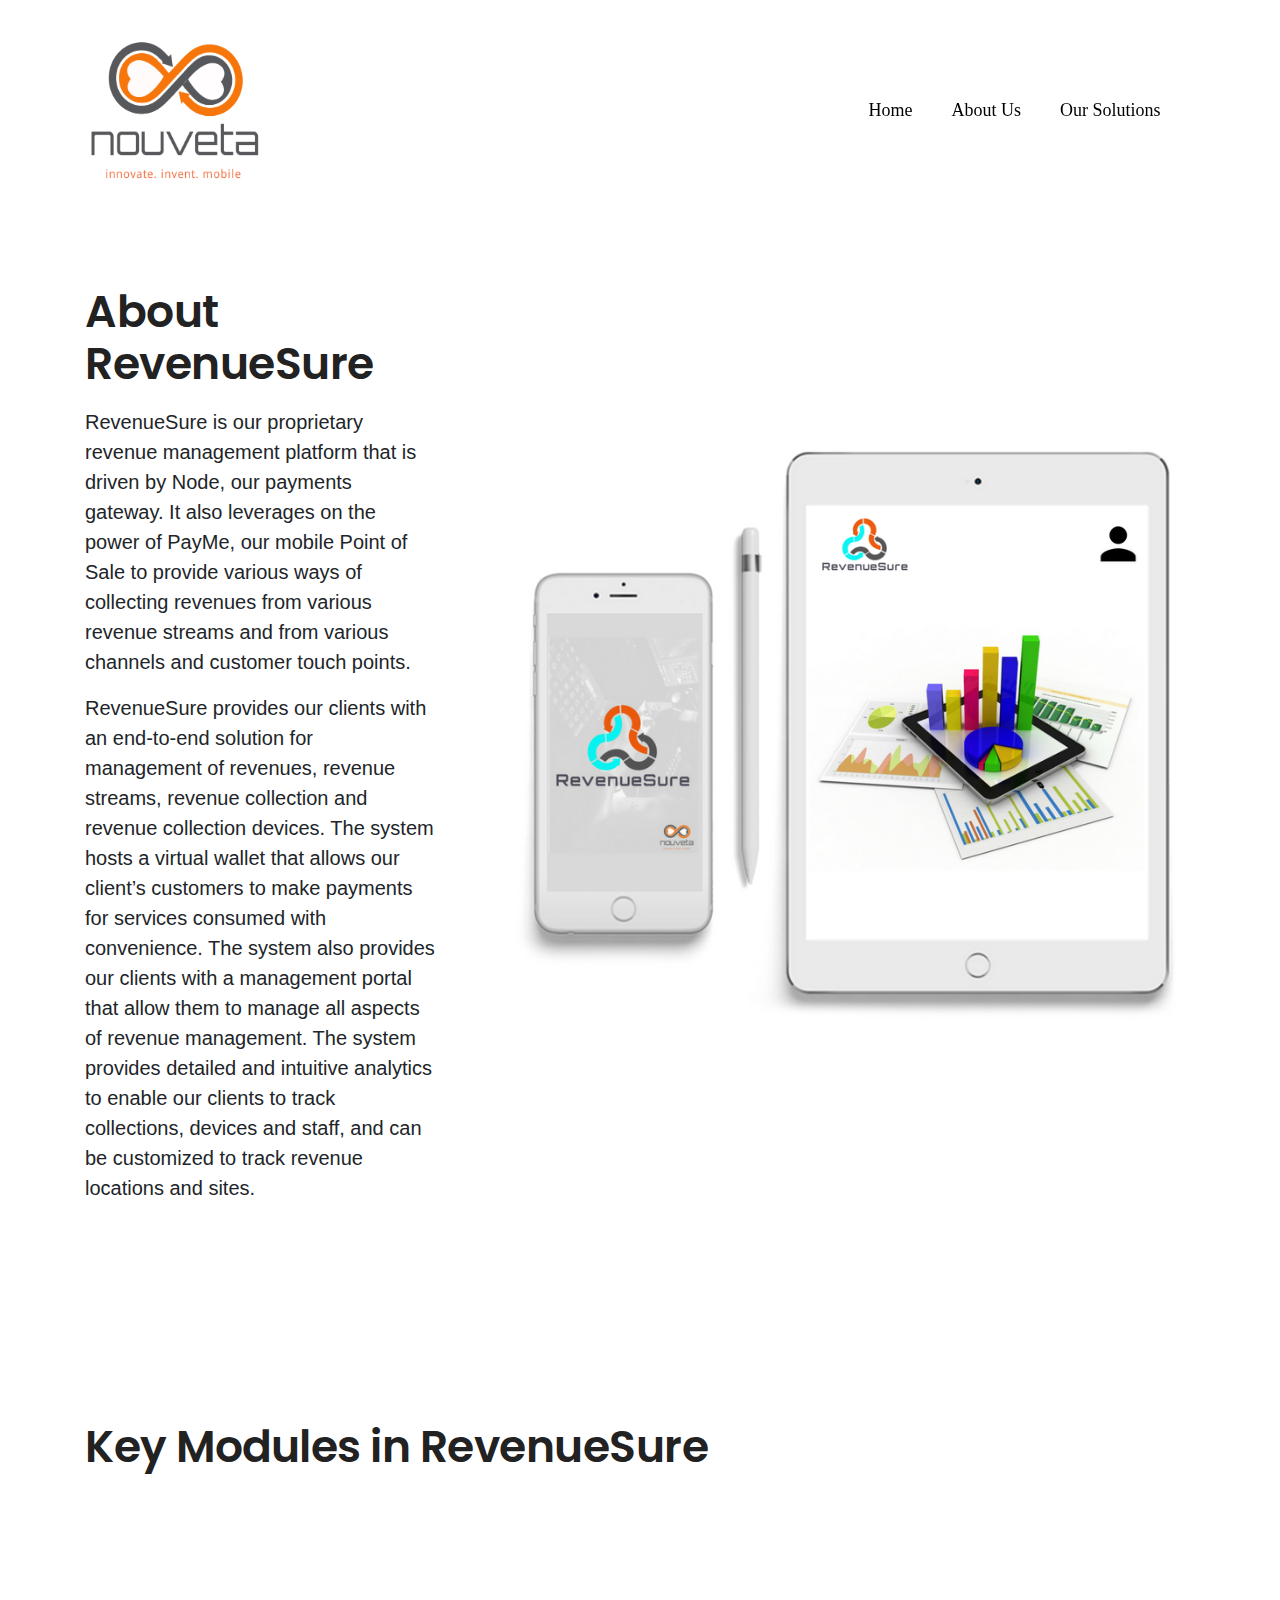
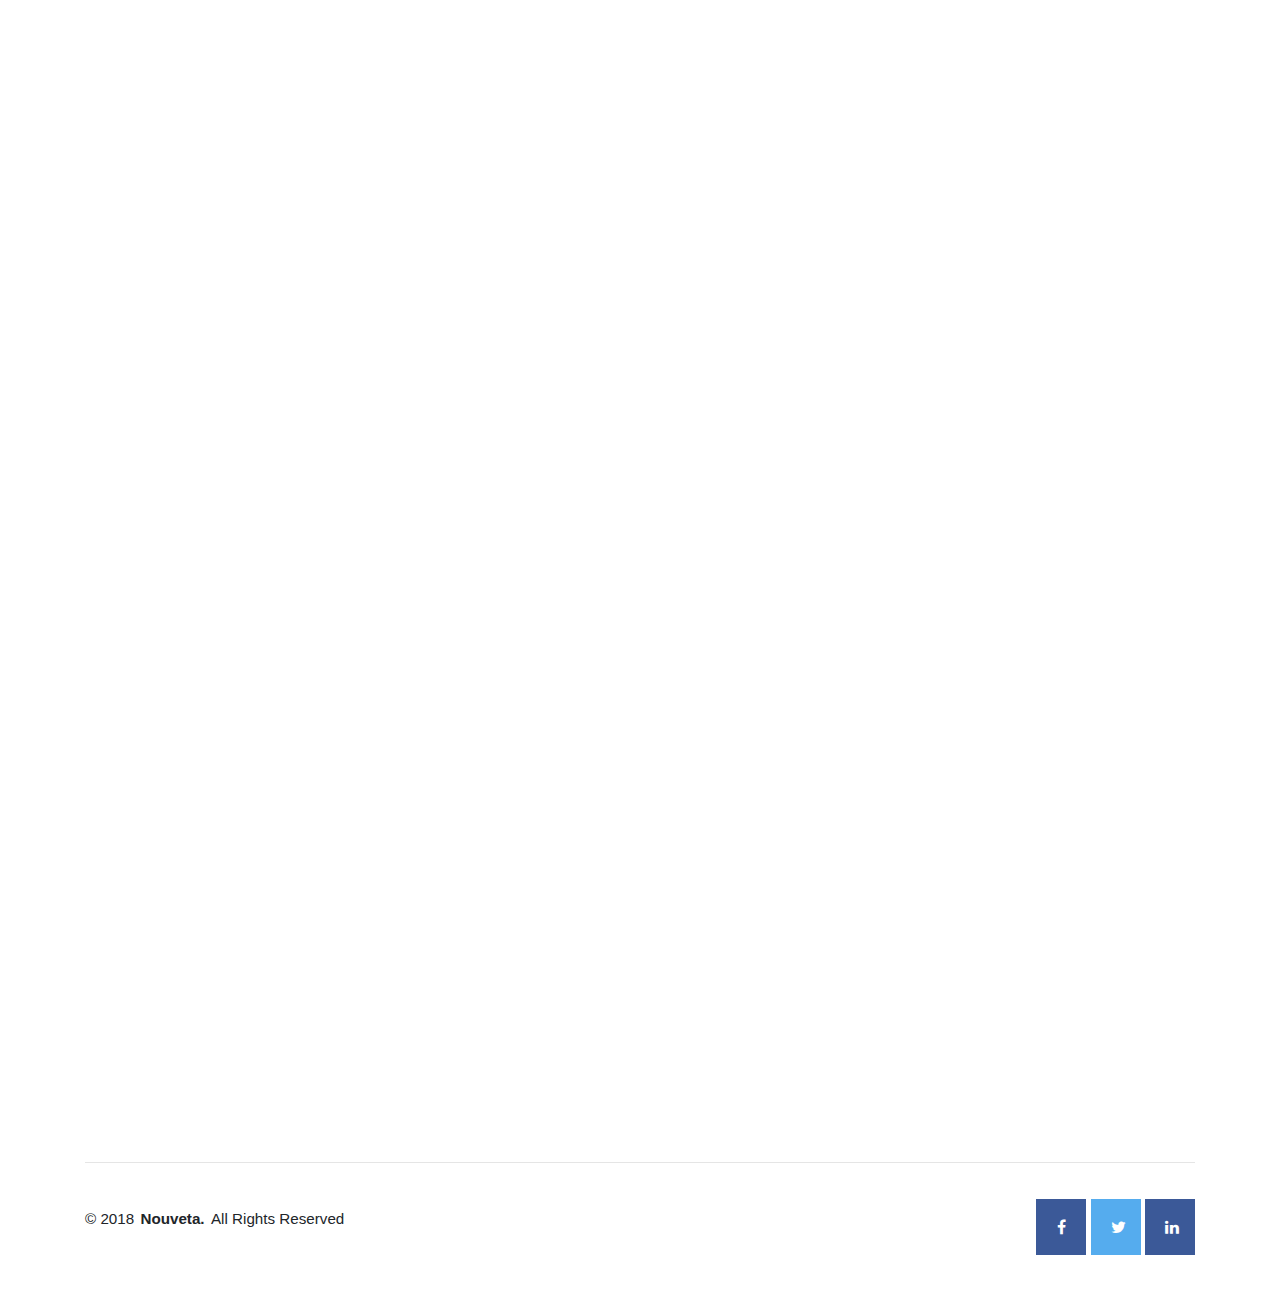
==== revenue.html @ 89cc6b28 "first commit" ====
<!DOCTYPE html>

<html lang="en">



	<head>



		<meta charset="utf-8">
		<meta http-equiv="X-UA-Compatible" content="IE=edge"/>
		<meta name="author" content="DSAThemes"/>
		<meta name="description" content="UniSet - Premium Multi-Concept Landing Pages Pack"/>
		<meta name="keywords" content="Responsive, HTML5, DSAThemes, Multi-Concept, Startup, One Page, Landing, Business, Creative, Corporate, Agency, Project">
		<meta name="viewport" content="width=device-width, initial-scale=1.0"/>

		<!-- SITE TITLE -->
		<title>Nouveta</title>

		<!-- FAVICON AND TOUCH ICONS  -->
		<link rel="shortcut icon" href="images/favicon.png" type="image/x-icon">
		<link rel="icon" href="images/favicon.png" type="image/x-icon">
		<link rel="apple-touch-icon" sizes="152x152" href="images/apple-touch-icon-152x152.png">
		<link rel="apple-touch-icon" sizes="120x120" href="images/apple-touch-icon-120x120.png">
		<link rel="apple-touch-icon" sizes="76x76" href="images/apple-touch-icon-76x76.png">
		<link rel="apple-touch-icon" href="images/apple-touch-icon.png">

		<!-- BOOTSTRAP CSS -->
		<link href="css/bootstrap.min.css" rel="stylesheet">

		<!-- FONT ICONS -->
		<link href="css/font-awesome.min.css" rel="stylesheet">
		<link href="css/flaticon.css" rel="stylesheet">
		<link href="css/PayMent-webfont.css" rel="stylesheet">

		<!-- GOOGLE FONTS -->
		<link href="https://fonts.googleapis.com/css?family=Roboto:300,300i,400,500,700,900" rel="stylesheet">
		<link href="https://fonts.googleapis.com/css?family=Poppins:300,400,600,800" rel="stylesheet">

		<!-- PLUGINS STYLESHEET -->
		<link href="css/owl.carousel.min.css" rel="stylesheet">
		<link href="css/owl.theme.default.min.css" rel="stylesheet" >
		<link href="css/magnific-popup.css" rel="stylesheet">
		<link href="css/flexslider.css" rel="stylesheet">
		<link href="css/slick.css" rel="stylesheet">
		<link href="css/slick-theme.css" rel="stylesheet">

		<!-- On Scroll Animations -->
		<link href="css/animate.css" rel="stylesheet">

		<!-- TEMPLATE CSS -->
		<link href="css/style.css" rel="stylesheet">

		<!-- RESPONSIVE CSS -->
		<link href="css/responsive.css" rel="stylesheet">

<link rel="stylesheet" href="https://cdnjs.cloudflare.com/ajax/libs/font-awesome/4.7.0/css/font-awesome.min.css">



	</head>



	<body>



		<!-- PRELOADER
		============================================= -->
		<div id="loader-wrapper">
			<div id="loader">
				<div class="sk-folding-cube">
				  <div class="sk-cube1 sk-cube"></div>
				  <div class="sk-cube2 sk-cube"></div>
				  <div class="sk-cube4 sk-cube"></div>
				  <div class="sk-cube3 sk-cube"></div>
				</div>
			</div>
		</div>



		<!-- PAGE CONTENT
		============================================= -->
		<div id="page" class="page">



			<!-- HEADER
			============================================= -->
			<header id="header" class="header">
				<nav class="navbar fixed-top navbar-expand-lg navbar-dark bg-tra">
					<div class="container">


						<!-- LOGO IMAGE -->
						<!-- Recommended sizes for Retina Ready displays is 230x60px; -->
				 		<a href="index.html" class="navbar-brand logo-white"><img src="images/logo-white.png" width="180" height="150" alt="header-logo"></a>
				 		<a href="index.html" class="navbar-brand logo-black"><img src="images/logo.png" width="150" height="120" alt="header-logo"></a>


				 		<!-- Responsive Menu Button -->
				 		<button class="navbar-toggler" type="button" data-toggle="collapse" data-target="#navbarSupportedContent" aria-controls="navbarSupportedContent" aria-expanded="false" aria-label="Toggle navigation">
				   		 	<span class="navbar-toggler-icon"></span>
				  		</button>


				  		<!-- Navigation Menu -->
				  		<div id="navbarSupportedContent" class="collapse navbar-collapse">
					   		<ul class="navbar-nav ml-auto">

									<li class="nav-item"><a class="nav-link" href="index.html"><font color="black" size="4" face="futura">Home</a></li></font>
                  <li class="nav-item"><a class="nav-link" href="about.html"><font color="black" size="4" face="futura">About Us</a></li></font>

										 <li class="nav-item dropdown">
											 <a class="nav-link dropdown-toggle" href="#" id="navbarDropdown" role="button" data-toggle="dropdown" aria-haspopup="true" aria-expanded="false">
												<font color="black" size="4" face="futura">Our Solutions</font>
											 </a>
							        <div class="dropdown-menu" aria-labelledby="navbarDropdown">
							        	<a class="dropdown-item" href="node.html">Node</a>
							         	<a class="dropdown-item" href="pay.html">PayMe</a>

							         	<a class="dropdown-item" href="ticket.html">TicketSoko</a>
							        </div>
							    </li>


					      	</ul>
					    </div>	<!-- End Navigation Menu -->


					</div>	  <!-- End container -->
				</nav>	   <!-- End navbar  -->
			</header>	<!-- END HEADER -->












<br><br><br><br><br><br><br>


						<!-- CONTENT-11
						============================================= -->
						<section id="content-11" class="bg-lightgrey wide-50 content-section division">
						 	<div class="container">
						 		<div class="row d-flex align-items-center">


						 			<!-- CONTENT TEXT -->
						 			<div class="col-md-5 col-xl-4">
						 				<div class="content-txt m-bottom-50 animated" data-animation="fadeInRight" data-animation-delay="400">

						 					<!-- Section ID -->
								 			<h2 class="h2-small">About RevenueSure </h2>

						 					<!-- Title -->



											<p class="p-lg">RevenueSure is our proprietary revenue management platform that is driven by Node, our payments gateway. It also leverages on the power of PayMe, our mobile Point of Sale to provide various ways of collecting revenues from various revenue streams and from various channels and customer touch points.</p>
                      <p class="p-lg">RevenueSure provides our clients with an end-to-end solution for management of revenues, revenue streams, revenue collection and revenue collection devices. The system hosts a virtual wallet that allows our client’s customers to make payments for services consumed with convenience. The system also provides our clients with a management portal that allow them to manage all aspects of revenue management. The system provides detailed and intuitive analytics to enable our clients to track collections, devices and staff, and can be customized to track revenue locations and sites.</p>


						 				</div>
						 			</div>


						 			<!-- CONTENT IMAGE -->
						 			<div class="col-md-7 col-xl-8">
						 				<div class="content-img text-center m-bottom-50 p-left-30 animated" data-animation="fadeInLeft" data-animation-delay="400">
						 					<img class="img-fluid" src="images/revenue.png" alt="content-image" />
						 				</div>
						 			</div>


						 		</div>	   <!-- End row -->
						 	</div>	    <!-- End container -->
						</section>	 <!-- END CONTENT-11 -->



						<section id="services-3" class="wide-50 services-section division">
							<div class="container">
								<h2 class="h2-small">Key Modules in RevenueSure</h2>


								<!-- <img id="backgroundimage" src="images/value.png" border="0" alt="" height="650" width="1200"> -->
								<div class="row">



									<div class="col-md-6 col-lg-3">
										<div class="sbox-3 box-icon m-bottom-60 animated" data-animation="fadeInUp" data-animation-delay="300">





											<div class="sbox-3-txt">

												<h4>eWallet</h4>

												<p class="grey-color p-lg">
													 The eWallet holds funds that are paid for services consumed. The wallet provides a detailed breakdown of all payments made and is accessible by allowed personnel. Funds are maintained in a bank to be paid out as needed.
												</p>

											</div>

										</div>
									</div>



									<div class="col-md-6 col-lg-3">
										<div class="sbox-3 box-icon m-bottom-60 animated" data-animation="fadeInUp" data-animation-delay="400">





											<div class="sbox-3-txt">

												<h4>Channels</h4>

												<p class="grey-color p-lg">
													The system is accessible via the internet and contains encrypted access control protocols. Only authorized people can access the system. Customers can make payments through the web portal, SMS and USSD.
												</p>

											</div>

										</div>
									</div>



									<div class="col-md-6 col-lg-3">
										<div class="sbox-3 box-icon m-bottom-60 animated" data-animation="fadeInUp" data-animation-delay="500">





											<div class="sbox-3-txt">

												<h4>Backend Portal</h4>

												<p class="grey-color p-lg">
													The backend portal allows our clients to monitor all activities in operations, revenue collection and management. It allows for easy addition of revenue streams, updating of various rates to be paid, add/remove devices, view transactions etc.

												</p>

											</div>

										</div>
									</div>


									<div class="col-md-6 col-lg-3">
									 <div class="sbox-3 box-icon m-bottom-60 animated" data-animation="fadeInUp" data-animation-delay="500">





										 <div class="sbox-3-txt">

											 <h4>Reports & Analytics</h4>

											 <p class="grey-color p-lg">
													he reports module provides a detailed breakdown of each revenue stream. It also provides insights into the data collected through the system and provides audit capabilities
											 </p>

										 </div>

									 </div>
								 </div>

								</div>
							</div>
						</section>

						<div class="col-md-12 col-xl-12 offset-xl-1">
							<div class="video-preview text-center m-bottom-50 animated" data-animation="fadeInLeft" data-animation-delay="400">


									<!-- Preview Image -->
									<img class="img-fluid" src="images/carousel-slider/3.jpg" alt="video-preview">

								</a>

							</div>
						</div>






			<footer id="footer-2" class="footer division">
				<div class="container">



					<!-- GREY GORIZONTAL LINE -->
					<hr />



			<div class="row bottom-footer">


				<!-- FOOTER COPYRIGHT -->
				<div class="col-sm-6">
					<div class=" footer-copyright p-top-20 m-bottom-40">
						<p class="m-bottom-0">&copy; 2018 <strong>Nouveta.</strong> All Rights Reserved</p>
					</div>
				</div>


				<!-- BOTTOM FOOTER SOCIAL LINKS -->
				<div class="col-sm-6">
					<div class="footer-socials text-right p-top-20 m-bottom-40">

						<!-- Footer Icons list -->
						<ul class="s-links-icons text-center clearfix">
							<a href="https://www.facebook.com/nouvetaltd/" class="fa fa-facebook"></a>
							<a href="https://twitter.com/NouvetaLTD" class="fa fa-twitter"></a>
							<a href="https://www.linkedin.com/company/17985583/" class="fa fa-linkedin"></a>

						</ul>

					</div>
				</div>	<!-- END BOTTOM FOOTER SOCIAL LINKS -->


			</div>	<!-- END BOTTOM FOOTER -->


		</div>	   <!-- End container -->
	</footer>	<!-- END FOOTER-2 -->




</div>	<!-- END PAGE CONTENT -->




<!-- EXTERNAL SCRIPTS
============================================= -->
<script src="js/jquery-3.2.1.min.js"></script>
<script src="js/bootstrap.min.js"></script>
<script src="js/modernizr.custom.js"></script>
<script src="js/jquery.easing.js"></script>
<script src="js/retina.js"></script>
<script src="js/jquery.stellar.min.js"></script>
<script src="js/jquery.scrollto.js"></script>
<script src="js/jquery.appear.js"></script>
<script src="js/jquery.flexslider.js"></script>
<script src="js/jquery.magnific-popup.min.js"></script>
<script src="js/slick.min.js"></script>
<script src="js/owl.carousel.min.js"></script>
<script src="js/jquery.mixitup.js"></script>
<script src="js/jquery.ajaxchimp.min.js"></script>
<script src="js/register-form.js"></script>
<script src="js/contact-form.js"></script>
<script src="js/jquery.validate.min.js"></script>

<!-- Custom Script -->
<script src="js/custom.js"></script>


<!-- HTML5 shim, for IE6-8 support of HTML5 elements. All other JS at the end of file. -->
<!-- [if lt IE 9]>
	<script src="js/html5shiv.js" type="text/javascript"></script>
	<script src="js/respond.min.js" type="text/javascript"></script>
<![endif] -->


<!-- Google Map -->

<!-- To use this code on your website, get a free API key from Google. Read more at: https://www.w3schools.com/graphics/google_maps_basic.asp -->


<!-- Google Analytics: Change UA-XXXXX-X to be your site's ID. Go to http://www.google.com/analytics/ for more information. -->

<!--
<script>
	var _gaq = _gaq || [];
	_gaq.push(['_setAccount', 'UA-XXXXX-X']);
	_gaq.push(['_trackPageview']);

	(function() {
		var ga = document.createElement('script'); ga.type = 'text/javascript'; ga.async = true;
		ga.src = ('https:' == document.location.protocol ? 'https://ssl' : 'http://www') + '.google-analytics.com/ga.js';
		var s = document.getElementsByTagName('script')[0]; s.parentNode.insertBefore(ga, s);
	})();
</script>
-->



</body>



</html>
---- css/flaticon.css ----
/*
  	Flaticon icon font: Flaticon
  	Creation date: 08/11/2016 12:36
  	*/

@font-face {
  font-family: "Flaticon";
  src: url("../fonts/Flaticon.eot");
  src: url("../fonts/Flaticon.eot?#iefix") format("embedded-opentype"),
       url("../fonts/Flaticon.woff") format("woff"),
       url("../fonts/Flaticon.ttf") format("truetype"),
       url("../fonts/Flaticon.svg#Flaticon") format("svg");
  font-weight: normal;
  font-style: normal;
}

@media screen and (-webkit-min-device-pixel-ratio:0) {
  @font-face {
    font-family: "Flaticon";
    src: url("../fonts/Flaticon.svg#Flaticon") format("svg");
  }
}

[class^="flaticon-"]:before, [class*=" flaticon-"]:before,
[class^="flaticon-"]:after, [class*=" flaticon-"]:after {   
  font-family: Flaticon;
        font-size: 20px;
font-style: normal;
margin-left: 20px;
}

.flaticon-analysis:before { content: "\f100"; }
.flaticon-analysis-1:before { content: "\f101"; }
.flaticon-approve:before { content: "\f102"; }
.flaticon-attach:before { content: "\f103"; }
.flaticon-attractive:before { content: "\f104"; }
.flaticon-brainstorming:before { content: "\f105"; }
.flaticon-broken-link:before { content: "\f106"; }
.flaticon-chat:before { content: "\f107"; }
.flaticon-chronometer:before { content: "\f108"; }
.flaticon-compass:before { content: "\f109"; }
.flaticon-competition:before { content: "\f10a"; }
.flaticon-content:before { content: "\f10b"; }
.flaticon-design-tool:before { content: "\f10c"; }
.flaticon-grid:before { content: "\f10d"; }
.flaticon-headphones:before { content: "\f10e"; }
.flaticon-html:before { content: "\f10f"; }
.flaticon-image:before { content: "\f110"; }
.flaticon-layout:before { content: "\f111"; }
.flaticon-loading:before { content: "\f112"; }
.flaticon-login:before { content: "\f113"; }
.flaticon-pantone:before { content: "\f114"; }
.flaticon-paper-plane:before { content: "\f115"; }
.flaticon-photo-camera:before { content: "\f116"; }
.flaticon-piggy-bank:before { content: "\f117"; }
.flaticon-pipette:before { content: "\f118"; }
.flaticon-pixel:before { content: "\f119"; }
.flaticon-placeholder:before { content: "\f11a"; }
.flaticon-planning:before { content: "\f11b"; }
.flaticon-promotion:before { content: "\f11c"; }
.flaticon-pyramid:before { content: "\f11d"; }
.flaticon-quality:before { content: "\f11e"; }
.flaticon-responsive:before { content: "\f11f"; }
.flaticon-schedule:before { content: "\f120"; }
.flaticon-search:before { content: "\f121"; }
.flaticon-security:before { content: "\f122"; }
.flaticon-settings:before { content: "\f123"; }
.flaticon-sitemap:before { content: "\f124"; }
.flaticon-startup:before { content: "\f125"; }
.flaticon-support:before { content: "\f126"; }
.flaticon-tap:before { content: "\f127"; }
.flaticon-target:before { content: "\f128"; }
.flaticon-targeting:before { content: "\f129"; }
.flaticon-task:before { content: "\f12a"; }
.flaticon-testing:before { content: "\f12b"; }
.flaticon-text:before { content: "\f12c"; }
.flaticon-timeline:before { content: "\f12d"; }
.flaticon-tools:before { content: "\f12e"; }
.flaticon-upload:before { content: "\f12f"; }
.flaticon-vector:before { content: "\f130"; }
.flaticon-video-player:before { content: "\f131"; }
---- css/style.css ----
p {
    line-height: 1.5;
}

html,
body {
  font-family: Arial, cursive;
}

h1 {
  font-size: 60px;
  text-align: center;
}

.content-slider {
  width: 100%;
  height: 360px;
	text-align: center;
}

.slider {
  height: 320px;
  width: 1000px;
  margin: 40px auto 0;
  overflow: visible;
  position: relative;

}

.mask {
  overflow: hidden;
  height: 320px;

}

.slider ul {
  margin: 0;
  padding: 0;
  position: relative;

}

.slider li {
  width: 1000px;
  height: 320px;
  position: absolute;
  top: -325px;
  list-style: none;

}


.slider .quote {
  font-size: 7vh;

	text-align: center;
	font-family: 'Arial', cursive;
}

.slider .source {
  font-size: 20px;
  text-align: right;
}

.slider li.anim1 {
  -moz-animation: cycle 15s linear infinite;
  -webkit-animation: cycle 15s linear infinite;
  animation: cycle 15s linear infinite;
}

.slider li.anim2 {
  -moz-animation: cycle2 15s linear infinite;
  -webkit-animation: cycle2 15s linear infinite;
  animation: cycle2 15s linear infinite;
}

.slider li.anim3 {
  -moz-animation: cycle3 15s linear infinite;
  -webkit-animation: cycle3 15s linear infinite;
  animation: cycle3 15s linear infinite;
}

.slider li.anim4 {
  -moz-animation: cycle4 15s linear infinite;
  -webkit-animation: cycle4 15s linear infinite;
  animation: cycle4 15s linear infinite;
}

.slider li.anim5 {
  -moz-animation: cycle5 15s linear infinite;
  -webkit-animation: cycle5 15s linear infinite;
  animation: cycle5 15s linear infinite;
}

.slider:hover li {
  -moz-animation-play-state: paused;
  -webkit-animation-play-state: paused;
  animation-play-state: paused;
}

@-moz-keyframes cycle {
  0% {
    top: 0px;
  }
  4% {
    top: 0px;
  }
  16% {
    top: 0px;
    opacity: 1;
    z-index: 0;
  }
  20% {
    top: 325px;
    opacity: 0;
    z-index: 0;
  }
  21% {
    top: -325px;
    opacity: 0;
    z-index: -1;
  }
  92% {
    top: -325px;
    opacity: 0;
    z-index: 0;
  }
  96% {
    top: -325px;
    opacity: 0;
  }
  100% {
    top: 0px;
    opacity: 1;
  }
}

@-moz-keyframes cycle2 {
  0% {
    top: -325px;
    opacity: 0;
  }
  16% {
    top: -325px;
    opacity: 0;
  }
  20% {
    top: 0px;
    opacity: 1;
  }
  24% {
    top: 0px;
    opacity: 1;
  }
  36% {
    top: 0px;
    opacity: 1;
    z-index: 0;
  }
  40% {
    top: 325px;
    opacity: 0;
    z-index: 0;
  }
  41% {
    top: -325px;
    opacity: 0;
    z-index: -1;
  }
  100% {
    top: -325px;
    opacity: 0;
    z-index: -1;
  }
}

@-moz-keyframes cycle3 {
  0% {
    top: -325px;
    opacity: 0;
  }
  36% {
    top: -325px;
    opacity: 0;
  }
  40% {
    top: 0px;
    opacity: 1;
  }
  44% {
    top: 0px;
    opacity: 1;
  }
  56% {
    top: 0px;
    opacity: 1;
  }
  60% {
    top: 325px;
    opacity: 0;
    z-index: 0;
  }
  61% {
    top: -325px;
    opacity: 0;
    z-index: -1;
  }
  100% {
    top: -325px;
    opacity: 0;
    z-index: -1;
  }
}

@-moz-keyframes cycle4 {
  0% {
    top: -325px;
    opacity: 0;
  }
  56% {
    top: -325px;
    opacity: 0;
  }
  60% {
    top: 0px;
    opacity: 1;
  }
  64% {
    top: 0px;
    opacity: 1;
  }
  76% {
    top: 0px;
    opacity: 1;
    z-index: 0;
  }
  80% {
    top: 325px;
    opacity: 0;
    z-index: 0;
  }
  81% {
    top: -325px;
    opacity: 0;
    z-index: -1;
  }
  100% {
    top: -325px;
    opacity: 0;
    z-index: -1;
  }
}

@-moz-keyframes cycle5 {
  0% {
    top: -325px;
    opacity: 0;
  }
  76% {
    top: -325px;
    opacity: 0;
  }
  80% {
    top: 0px;
    opacity: 1;
  }
  84% {
    top: 0px;
    opacity: 1;
  }
  96% {
    top: 0px;
    opacity: 1;
    z-index: 0;
  }
  100% {
    top: 325px;
    opacity: 0;
    z-index: 0;
  }
}

@-webkit-keyframes cycle {
  0% {
    top: 0px;
  }
  4% {
    top: 0px;
  }
  16% {
    top: 0px;
    opacity: 1;
    z-index: 0;
  }
  20% {
    top: 325px;
    opacity: 0;
    z-index: 0;
  }
  21% {
    top: -325px;
    opacity: 0;
    z-index: -1;
  }
  50% {
    top: -325px;
    opacity: 0;
    z-index: -1;
  }
  92% {
    top: -325px;
    opacity: 0;
    z-index: 0;
  }
  96% {
    top: -325px;
    opacity: 0;
  }
  100% {
    top: 0px;
    opacity: 1;
  }
}

@-webkit-keyframes cycle2 {
  0% {
    top: -325px;
    opacity: 0;
  }
  16% {
    top: -325px;
    opacity: 0;
  }
  20% {
    top: 0px;
    opacity: 1;
  }
  24% {
    top: 0px;
    opacity: 1;
  }
  36% {
    top: 0px;
    opacity: 1;
    z-index: 0;
  }
  40% {
    top: 325px;
    opacity: 0;
    z-index: 0;
  }
  41% {
    top: -325px;
    opacity: 0;
    z-index: -1;
  }
  100% {
    top: -325px;
    opacity: 0;
    z-index: -1;
  }
}

@-webkit-keyframes cycle3 {
  0% {
    top: -325px;
    opacity: 0;
  }
  36% {
    top: -325px;
    opacity: 0;
  }
  40% {
    top: 0px;
    opacity: 1;
  }
  44% {
    top: 0px;
    opacity: 1;
  }
  56% {
    top: 0px;
    opacity: 1;
    z-index: 0;
  }
  60% {
    top: 325px;
    opacity: 0;
    z-index: 0;
  }
  61% {
    top: -325px;
    opacity: 0;
    z-index: -1;
  }
  100% {
    top: -325px;
    opacity: 0;
    z-index: -1;
  }
}

@-webkit-keyframes cycle4 {
  0% {
    top: -325px;
    opacity: 0;
  }
  56% {
    top: -325px;
    opacity: 0;
  }
  60% {
    top: 0px;
    opacity: 1;
  }
  64% {
    top: 0px;
    opacity: 1;
  }
  76% {
    top: 0px;
    opacity: 1;
    z-index: 0;
  }
  80% {
    top: 325px;
    opacity: 0;
    z-index: 0;
  }
  81% {
    top: -325px;
    opacity: 0;
    z-index: -1;
  }
  100% {
    top: -325px;
    opacity: 0;
    z-index: -1;
  }
}

@-webkit-keyframes cycle5 {
  0% {
    top: -325px;
    opacity: 0;
  }
  76% {
    top: -325px;
    opacity: 0;
  }
  80% {
    top: 0px;
    opacity: 1;
  }
  84% {
    top: 0px;
    opacity: 1;
  }
  96% {
    top: 0px;
    opacity: 1;
    z-index: 0;
  }
  100% {
    top: 325px;
    opacity: 0;
    z-index: 0;
  }
}
/* ===========================================================================
   01. GENERAL & BASIC STYLES
   =========================================================================== */
	 html,body {
	 font-family: 'Arial, sans-serif;

	   font-size: 18px;


	 }




	 h1,h2 {
	   font-weight: 200;
	   margin: 0.4em 0;

	 }
	 h1 { font-size: 3.5em; }
	 h2 {
	   color: black;
	   font-size: 2em;
	 }
html {
	-webkit-font-smoothing: antialiased;
	font-size: 16px;
}



/*------------------------------------------------------------------*/
/*   IE10 in Windows 8 and Windows Phone 8 Bug fix
/*-----------------------------------------------------------------*/

@-webkit-viewport { width: device-width; }
@-moz-viewport { width: device-width; }
@-ms-viewport { width: device-width; }
@-o-viewport { width: device-width; }
@viewport { width: device-width; }

/*------------------------------------------*/
/*	PAGE CONTENT
/*------------------------------------------*/

#page { overflow: hidden; }

/*------------------------------------------*/
/*	ONSCROLL ANIMATIONS
/*------------------------------------------*/

.animated { visibility: hidden; }
.visible { visibility: visible; }

/*------------------------------------------*/
/*	SPACING & ALIGNMENT FOR DEMOS
/*------------------------------------------*/

.wide-120 { padding-top: 120px; padding-bottom: 120px; }
.wide-110 { padding-top: 100px; padding-bottom: 110px; }
.wide-100 { padding-top: 100px; padding-bottom: 100px; }
.wide-90 { padding-top: 100px; padding-bottom: 90px; }
.wide-80 { padding-top: 100px; padding-bottom: 80px; }
.wide-70 { padding-top: 100px; padding-bottom: 70px; }
.wide-60 { padding-top: 100px; padding-bottom: 60px; }
.wide-50 { padding-top: 100px; padding-bottom: 50px; }
.wide-40 { padding-top: 100px; padding-bottom: 40px; }
.wide-30 { padding-top: 100px; padding-bottom: 30px; }

/*------------------------------------------*/
/*    Margin Top
/*------------------------------------------*/

.m-top-120 { margin-top: 120px; }
.m-top-110 { margin-top: 110px; }
.m-top-100 { margin-top: 100px; }
.m-top-90 { margin-top: 90px; }
.m-top-80 { margin-top: 80px; }
.m-top-70 { margin-top: 70px; }
.m-top-60 { margin-top: 60px; }
.m-top-50 { margin-top: 50px; }
.m-top-40 { margin-top: 40px; }
.m-top-35 { margin-top: 35px; }
.m-top-30 { margin-top: 30px; }
.m-top-25 { margin-top: 25px; }
.m-top-20 { margin-top: 20px; }
.m-top-15 { margin-top: 15px; }
.m-top-10 { margin-top: 10px; }
.m-top-5 { margin-top: 5px; }

/*------------------------------------------*/
/*    Margin Bottom
/*------------------------------------------*/

.m-bottom-120 { margin-bottom: 120px; }
.m-bottom-110 { margin-bottom: 110px; }
.m-bottom-100 { margin-bottom: 100px; }
.m-bottom-90 { margin-bottom: 90px; }
.m-bottom-80 { margin-bottom: 80px; }
.m-bottom-70 { margin-bottom: 70px; }
.m-bottom-60 { margin-bottom: 60px; }
.m-bottom-50 { margin-bottom: 50px; }
.m-bottom-40 { margin-bottom: 40px; }
.m-bottom-35 { margin-bottom: 35px; }
.m-bottom-30 { margin-bottom: 30px; }
.m-bottom-25 { margin-bottom: 25px; }
.m-bottom-20 { margin-bottom: 20px; }
.m-bottom-15 { margin-bottom: 15px; }
.m-bottom-10 { margin-bottom: 10px; }
.m-bottom-5 { margin-bottom: 5px; }
.m-bottom-0 { margin-bottom: 0; }

/*------------------------------------------*/
/*    Margin Left
/*------------------------------------------*/

.m-left-50 { margin-left: 50px; }
.m-left-30 { margin-left: 30px; }
.m-left-25 { margin-left: 25px; }
.m-left-20 { margin-left: 20px; }
.m-left-15 { margin-left: 15px; }
.m-left-10 { margin-left: 10px; }
.m-left-5 { margin-left: 5px; }

/*------------------------------------------*/
/*    Margin Right
/*------------------------------------------*/

.m-right-50 { margin-right: 50px; }
.m-right-30 { margin-right: 30px; }
.m-right-25 { margin-right: 25px; }
.m-right-20 { margin-right: 20px; }
.m-right-15 { margin-right: 15px; }
.m-right-10 { margin-right: 10px; }
.m-right-5 { margin-right: 5px; }

/*------------------------------------------*/
/*    Padding Top
/*------------------------------------------*/

.p-top-120 { padding-top: 120px; }
.p-top-110 { padding-top: 110px; }
.p-top-100 { padding-top: 100px; }
.p-top-90 { padding-top: 90px; }
.p-top-80 { padding-top: 80px; }
.p-top-70 { padding-top: 70px; }
.p-top-60 { padding-top: 60px; }
.p-top-50 { padding-top: 50px; }
.p-top-40 { padding-top: 40px; }
.p-top-30 { padding-top: 30px; }
.p-top-25 { padding-top: 25px; }
.p-top-20 { padding-top: 20px; }
.p-top-15 { padding-top: 15px; }
.p-top-10 { padding-top: 10px; }

/*------------------------------------------*/
/*    Padding Bottom
/*------------------------------------------*/

.p-bottom-120 { padding-bottom: 120px; }
.p-bottom-110 { padding-bottom: 110px; }
.p-bottom-100 { padding-bottom: 100px; }
.p-bottom-90 { padding-bottom: 90px; }
.p-bottom-80 { padding-bottom: 80px; }
.p-bottom-70 { padding-bottom: 70px; }
.p-bottom-60 { padding-bottom: 60px; }
.p-bottom-50 { padding-bottom: 50px; }
.p-bottom-40 { padding-bottom: 40px; }
.p-bottom-30 { padding-bottom: 30px; }
.p-bottom-25 { padding-bottom: 25px; }
.p-bottom-20 { padding-bottom: 20px; }
.p-bottom-15 { padding-bottom: 15px; }
.p-bottom-10 { padding-bottom: 10px; }
.p-bottom-0 { padding-bottom: 0; }

/*------------------------------------------*/
/*    Padding Left
/*------------------------------------------*/

.p-left-100 { padding-left: 100px; }
.p-left-90 { padding-left: 90px; }
.p-left-80 { padding-left: 80px; }
.p-left-70 { padding-left: 70px; }
.p-left-60 { padding-left: 60px; }
.p-left-50 { padding-left: 50px; }
.p-left-45 { padding-left: 45px; }
.p-left-40 { padding-left: 40px; }
.p-left-35 { padding-left: 35px; }
.p-left-30 { padding-left: 30px; }
.p-left-25 { padding-left: 25px; }
.p-left-20 { padding-left: 20px; }
.p-left-15 { padding-left: 15px; }
.p-left-10 { padding-left: 10px; }
.p-left-0 { padding-left: 0px; }

/*------------------------------------------*/
/*    Padding Right
/*------------------------------------------*/

.p-right-100 { padding-right: 100px; }
.p-right-90 { padding-right: 90px; }
.p-right-80 { padding-right: 80px; }
.p-right-70 { padding-right: 70px; }
.p-right-60 { padding-right: 60px; }
.p-right-50 { padding-right: 50px; }
.p-right-45 { padding-right: 45px; }
.p-right-40 { padding-right: 40px; }
.p-right-35 { padding-right: 35px; }
.p-right-30 { padding-right: 30px; }
.p-right-25 { padding-right: 25px; }
.p-right-20 { padding-right: 20px; }
.p-right-15 { padding-right: 15px; }
.p-right-10 { padding-right: 10px; }
.p-right-0 { padding-right: 0px; }

/*------------------------------------------*/
/*   BACKGROUND SETTINGS FOR SECTION
/*------------------------------------------*/

.bg-scroll {
	width: 100%;
	background-attachment: fixed !important;
	background-repeat: no-repeat;
	background-position: center center;
	background-size: cover;
}

.bg-fixed {
	width: 100%;
	background-repeat: no-repeat;
	background-position: center center;
	background-size: cover;
}

/*------------------------------------------*/
/*   BACKGROUND COLORS FOR SECTION
/*------------------------------------------*/

.bg-black { background-color: #292a2e; }
.bg-lightgrey { background-color: #fff; }
.bg-blue { background-color: #0e47a0; }
.bg-lightblue { background-color: #1193f5; }
.bg-red { background-color: #f6412d; }
.bg-green { background-color: #48af4b; }
.bg-lightgreen { background-color: #669f38; }
.bg-teal { background-color: #009788; }
.bg-purple { background-color: #5c3b5e; }
.bg-yellow {background-color:  #ffec19; }
.bg-firebrick { background-color: #b22222; }
.bg-orange { background-color: #ff5607; }

.trabg1 {
	background-image: url(../images/tra-bg1.png);
}

.trabg2 {
	background-image: url(../images/tra-bg2.png);
}

.trabg3 {
	background-image: url(../images/tra-bg3.png);
}

.trabg4 {
	background-image: url(../images/world-map.png);
}

.bg-dotted {
	background-image: url(../images/dotted-bg.png);
}


/*------------------------------------------*/
/*   BORDER SETTINGS FOR DEMOS
/*------------------------------------------*/

.b-top { border-top: 1px solid #ddd; }
.b-bottom { border-bottom: 1px solid #ddd; }
.b-left { border-left: 1px solid #ddd; }
.b-right { border-right: 1px solid #ddd; }




/* ==========================================================================
   02.	TYPOGRAPHY
   =========================================================================== */

/*------------------------------------------*/
/*	HEADERS
/*------------------------------------------*/

h1, h2, h3, h4, h5, h6 {
	color: #222;
	font-family: 'Poppins', sans-serif;
	line-height: 1.3;
	font-weight: 600;
	letter-spacing: -0.5px;
}

/* Header H5 */
h5 {
	font-size: 1rem;
}

h5.h5-lg {
	font-size: 1.1rem;
	line-height: 1.5;
}


/* Header H4 */
h4.h4-small {
	font-size: 1.1rem;
}

h4 {
	font-size: 1.2rem;
}

h4.h4-lg {
	font-size: 1.25rem;
}


/* Header H3 */
h3.h3-small {
	font-size: 1.625rem;
	line-height: 1.3;
	margin-bottom: 1rem;
}

h3 {
	font-size: 2.5rem;
	line-height: 1.2;
	margin-bottom: 1rem;
}

h3.h3-lg {
	font-size: 2.65rem;
}


/* Header H2 */
h2.h2-small {
	font-size: 2.75rem;
	margin-bottom: 1rem;
}

h2 {
	font-size: 3.125rem;
	line-height: 1.2;
	margin-bottom: 1rem;
}

h2.h2-lg {
	font-size: 3.5rem;
	line-height: 1.2;
	margin-bottom: 1rem;
}

/*------------------------------------------*/
/*	 PARAGRAPHS
/*------------------------------------------*/

p.p-small {
	font-size: 0.95rem;
}

p.p-medium {
	font-size: 1.125rem;
}

p.p-lg {
	font-size: 1.25rem;
}

/*------------------------------------------*/
/*	 LISTS
/*------------------------------------------*/

ul {
	margin: 0;
	padding: 0;
	list-style: none;
}

/*------------------------------------------*/
/*	 LINK SETTINGS
/*------------------------------------------*/

a {
	text-decoration: none;
	-webkit-transition: all 400ms ease-in-out;
	-moz-transition: all 400ms ease-in-out;
	-o-transition: all 400ms ease-in-out;
	-ms-transition: all 400ms ease-in-out;
	transition: all 400ms ease-in-out;
}

a:hover {
	color: #444;
	text-decoration: none;
}

a:focus {
	outline: none;
	text-decoration: none;
}

/*------------------------------------------*/
/*	 BUTTON SETTINGS
/*------------------------------------------*/

.btn {
	color: #fff;
	font-size: 1rem;
	line-height: 1;
	font-weight: 400;
	padding: 1rem 2.5rem;
	margin-top: 1.25rem;
	-webkit-border-radius: 4px;
    -moz-border-radius: 4px;
    border-radius: 4px;
  	-webkit-box-shadow: 0 0 4px rgba(0, 0, 0, 0.1);
    -moz-box-shadow: 0 0 4px rgba(0, 0, 0, 0.1);
    box-shadow: 0 0 4px rgba(0, 0, 0, 0.1);
  	-webkit-transition: all 300ms ease-out;
    -o-transition: all 300ms ease-out;
    transition: all 300ms ease-out;
}

.btn-arrow {
  position: relative;
}

.btn-arrow span {
	display: inline-block;
    position: relative;
    -webkit-transition: all 300ms ease-out;
    -o-transition: all 300ms ease-out;
    transition: all 300ms ease-out;
    will-change: transform;
}

.btn-arrow:hover span,
.btn-arrow:focus span {
    -webkit-transform: translate3d(-12px, 0, 0);
    transform: translate3d(-12px, 0, 0);
}

.btn-arrow i {
    position: absolute;
    line-height: 1rem!important;
    right: 0px;
    opacity: 0;
    top: 50%;
    -webkit-transform: translateY(-50%);
    -ms-transform: translateY(-50%);
    transform: translateY(-50%);
    -webkit-transition: all 300ms ease-out;
    -o-transition: all 300ms ease-out;
    transition: all 300ms ease-out;
}

/*------------------------------------------*/
/*	 Button Size
/*------------------------------------------*/

.btn-small {
	font-size: 0.85rem;
	padding: 0.65rem 1.6rem;
}

.btn-medium {
	font-size: 1rem;
	padding: 1rem 3rem;
}

/*------------------------------------------*/
/*	 Button Colors
/*------------------------------------------*/

.btn-white {
	background-color: rgba(255, 255, 255, 0.25);
}

.btn-tra-white {
	color: #fff;
	border: 1px solid #fff;
}

.btn-tra-dark {
	color: #333;
	border: 1px solid #333;
}

.btn-black {
	background-image: -webkit-linear-gradient(left, #333333 0%, #222222 100%);
	background-image: linear-gradient(left, #333333 0%, #222222 100%);
}

.btn-tra-black {
	color: #000;
	border: 1px solid #333;
}

.btn-tra-grey {
	color: #333;
	border: 1px solid #aaa;
}

.btn-rose {
	background-image: -webkit-linear-gradient(left, #ff4d7e 0%, #ff6a5b 100%);
	background-image: linear-gradient(left, #ff4d7e 0%, #ff6a5b 100%);
}

.btn-red {
	background-image: -webkit-linear-gradient(left, #f6412d 0%, #e33b29 100%);
	background-image: linear-gradient(left, #f6412d 0%, #e33b29 100%);
}

.btn-blue {
	background-image: -webkit-linear-gradient(left, #1193f5 0%, #0e85df 100%);
	background-image: linear-gradient(left, #1193f5 0%, #0e85df 100%);
}

.btn-teal {
	background-image: -webkit-linear-gradient(left, #009788 0%, #01897b 100%);
	background-image: linear-gradient(left, #009788 0%, #01897b 100%);
}

.btn-green {
	background-image: -webkit-linear-gradient(left, #48af4b 0%, #42a045 100%);
	background-image: linear-gradient(left, #48af4b 0%, #42a045 100%);
}

.btn-yellow {
	background-image: -webkit-linear-gradient(left, #ffec19 0%, #f8e619 100%);
	background-image: linear-gradient(left, #ffec19 0%, #f8e619 100%);
	color: #111;
}

.white-color .btn-yellow span {
	color: #111;
}

.btn-orange {
	background-image: -webkit-linear-gradient(left, #ff5607 0%, #f65408 100%);
	background-image: linear-gradient(left, #ff5607 0%, #f65408 100%);
}

.btn-tra-orange {
	color: #000;
	border: 1px solid #ff5607;
}

.btn-violet {
	background-image: -webkit-linear-gradient(left, #b22d76 0%, #a82b70 100%);
	background-image: linear-gradient(left, #b22d76 0%, #a82b70 100%);
}

.btn-firebrick {
	background-image: -webkit-linear-gradient(left, #b22222 0%, #aa2121 100%);
	background-image: linear-gradient(left, #b22222 0%, #aa2121 100%);
}

/*------------------------------------------*/
/*	 Button Hover
/*------------------------------------------*/

.btn:hover {
    color: #ffffff;
}

.btn:focus {
	color: #ffffff;
    -webkit-box-shadow: none;
    box-shadow: none;
}

.btn.btn-yellow:focus {
	color: #333;
}

.btn-arrow:hover i,
.btn-arrow:focus i {
    opacity: 1;
    right: -23px;
}

.btn-tra-white:hover {
	background-color: rgba(255, 255, 255, 0.25);
	border-color: rgba(255, 255, 255, 0.15);
	color: #333;
}

.btn-tra-dark:hover {
	color: #fff;
	background-image: -webkit-linear-gradient(left, #333333 0%, #222222 100%);
	background-image: linear-gradient(left, #333333 0%, #222222 100%);
}

.btn-black:hover {
	background-image: -webkit-linear-gradient(left, #333333 100%, #222222 0%);
	background-image: linear-gradient(left, #333333 100%, #222222 0%);
}

.btn-tra-black:hover {
	background-color: #333;
	color: #fff;
}

.btn-tra-grey:hover {
	background-color: #333;
	border-color: #333;
	color: #fff;
}

.btn-rose:hover {
	background-image: -webkit-linear-gradient(left, #ff4d7e 010%, #ff6a5b 0%);
	background-image: linear-gradient(left, #ff4d7e 100%, #ff6a5b 0%);
}

.btn-red:hover {
	background-image: -webkit-linear-gradient(left, #f6412d 100%, #e33b29 0%);
	background-image: linear-gradient(left, #f6412d 100%, #e33b29 0%);
}

.btn-blue:hover {
	background-image: -webkit-linear-gradient(left, #1193f5 100%, #0e85df 0%);
	background-image: linear-gradient(left, #1193f5 100%, #0e85df 0%);
}

.btn-teal:hover {
	background-image: -webkit-linear-gradient(left, #009788 100%, #01897b 0%);
	background-image: linear-gradient(left, #009788 100%, #01897b 0%);
}

.btn-green:hover {
	background-image: -webkit-linear-gradient(left, #48af4b 100%, #42a045 0%);
	background-image: linear-gradient(left, #48af4b 100%, #42a045 0%);
}

.btn-yellow:hover {
	background-image: -webkit-linear-gradient(left, #ffec19 100%, #f8e619 0%);
	background-image: linear-gradient(left, #ffec19 100%, #f8e619 0%);
	color: #111;
}

.btn-orange:hover {
	background-image: -webkit-linear-gradient(left, #ff5607 100%, #f65408 0%);
	background-image: linear-gradient(left, #ff5607 100%, #f65408 0%);
}

.btn-tra-orange:hover {
	color: #fff;
	background-color: #ff5607;
}

.btn-violet:hover {
	background-image: -webkit-linear-gradient(left, #b22d76 100%, #a82b70 0%);
	background-image: linear-gradient(left, #b22d76 100%, #a82b70 0%);
}

.btn-firebrick:hover {
	background-image: -webkit-linear-gradient(left, #b22222 100%, #aa2121 0%);
	background-image: linear-gradient(left, #b22222 100%, #aa2121 0%);
}

/*------------------------------------------*/
/*	  Video Icon
/*------------------------------------------*/

.modal-video {
	display: inline-block;
}

a.banner-video-icon  {
    width: 48px;
    height: 48px;
	opacity: 0.65;
	background: rgba(255, 255, 255, 0.2);
	display: inline-block;
	-webkit-border-radius: 100%;
    -moz-border-radius: 100%;
    border-radius: 100%;
    text-align: center;
}

a.banner-video-icon i {
	font-size: 15px;
	line-height: 48px;
	padding-left: 2px;
}

.modal-video span {
	font-size: 1rem;
	margin-left: 0.5rem;
}

a.banner-video-icon:hover {
	opacity: 1;
}

/*------------------------------------------*/
/*	  STORE BAGE ICONS
/*------------------------------------------*/

.stores-badge {
	margin-top: 2rem;
}

#banner-4 .stores-badge {
	margin-top: 2.5rem;
}

a.store {
	margin-right: 10px;
}

.btn:last-child, a.store:last-child {
	margin-right: 0;
}

/*------------------------------------------*/
/*	 SOCIAL LINKS ICONS
/*------------------------------------------*/

.s-links-icons {
	display: inline-block;
	padding-left: 0;
	margin: 0 auto;
}

.s-links-icons li {
	width: auto !important;
    display: inline-block !important;
    vertical-align: top;
    clear: none !important;
	padding: 0;
}

a.s-link {
	color: #999;
	font-size: 16px;
    line-height: 23px!important;
	margin: 0 12px;
    display: block;
}

a.s-link.ico-medium {
	color: #999;
	font-size: 23px;
    line-height: 23px!important;
	margin: 0 12px;
}

/* Cicle Icons */
a.s-link-circle {
	width: 40px;
	height: 40px;
	color: #292a2e;
	background-color: #ddd;
	font-size: 19px;
    line-height: 40px !important;
    display: block;
	margin-right: 4px;
    -webkit-border-radius: 100%;
    -moz-border-radius: 100%;
    border-radius: 100%;
}

a.s-link-circle.ico-medium {
	width: 46px;
	height: 46px;
	font-size: 19px;
    line-height: 46px !important;
	margin-right: 6px;
}

/*------------------------------------------*/
/*	 Social Icons Hover
/*------------------------------------------*/

a.s-link.ico-facebook:hover { color: #3b5998; }
a.s-link.ico-twitter:hover { color: #00a9ed; }
a.s-link.ico-behance:hover { color: #00a8e7; }
a.s-link.ico-google-plus:hover { color: #cd1111; }
a.s-link.ico-linkedin:hover { color: #015886; }
a.s-link.ico-dribbble:hover { color: #d92d84; }
a.s-link.ico-instagram:hover { color: #beb3a8; }
a.s-link.ico-pinterest:hover { color: #ac281a; }
a.s-link.ico-dropbox:hover { color: #008ad2; }
a.s-link.ico-skype:hover { color: #00a9ed; }
a.s-link.ico-youtube:hover { color: #cd1b20; }
a.s-link.ico-tumblr:hover { color: #3a5976; }
a.s-link.ico-vimeo:hover { color: #00adee; }
a.s-link.ico-flickr:hover { color: #d2d2d2; }
a.s-link.ico-github:hover { color: #222; }
a.s-link.ico-renren:hover { color: #364a83; }
a.s-link.ico-vk:hover { color: #3b5998; }
a.s-link.ico-xing:hover { color: #015f5e; }
a.s-link.ico-weibo:hover { color: #be4443; }
a.s-link.ico-rss:hover { color: #ff6600; }
a.s-link.ico-digg:hover { color: #222; }
a.s-link.ico-deviantart:hover { color: #57675d; }
a.s-link.ico-envelope:hover { color: #999; }
a.s-link.ico-delicious:hover { color: #0a0a0a; }

/* Circle Icons Hover */

a.s-link-circle.ico-color.ico-facebook,
a.s-link-circle.ico-facebook:hover { color: #fff; background-color: #3b5998; }
a.s-link-circle.ico-color.ico-twitter,
a.s-link-circle.ico-twitter:hover { color: #fff; background-color: #00a9ed; }
a.s-link-circle.ico-color.ico-behance,
a.s-link-circle.ico-behance:hover { color: #fff; background-color: #00a8e7; }
a.s-link-circle.ico-color.ico-google-plus,
a.s-link-circle.ico-google-plus:hover { color: #fff; background-color: #cd1111; }
a.s-link-circle.ico-color.ico-linkedin,
a.s-link-circle.ico-linkedin:hover { color: #fff; background-color: #015886; }
a.s-link-circle.ico-color.ico-dribbble,
a.s-link-circle.ico-dribbble:hover { color: #fff; background-color: #d92d84; }
a.s-link-circle.ico-color.ico-instagram,
a.s-link-circle.ico-instagram:hover { color: #fff; background-color: #beb3a8; }
a.s-link-circle.ico-color.ico-pinterest,
a.s-link-circle.ico-pinterest:hover { color: #fff; background-color: #ac281a; }
a.s-link-circle.ico-color.ico-dropbox,
a.s-link-circle.ico-dropbox:hover { color: #fff; background-color: #008ad2; }
a.s-link-circle.ico-color.ico-skype,
a.s-link-circle.ico-skype:hover { color: #fff; background-color: #00a9ed; }
a.s-link-circle.ico-color.ico-youtube,
a.s-link-circle.ico-youtube:hover { color: #fff; background-color: #cd1b20; }
a.s-link-circle.ico-color.ico-tumblr,
a.s-link-circle.ico-tumblr:hover { color: #fff; background-color: #3a5976; }
a.s-link-circle.ico-color.ico-vimeo,
a.s-link-circle.ico-vimeo:hover { color: #fff; background-color: #00adee; }
a.s-link-circle.ico-color.ico-flickr,
a.s-link-circle.ico-flickr:hover { color: #fff; background-color: #d2d2d2; }
a.s-link-circle.ico-color.ico-github,
a.s-link-circle.ico-github:hover { color: #fff; background-color: #222; }
a.s-link-circle.ico-color.ico-renren,
a.s-link-circle.ico-renren:hover { color: #fff; background-color: #364a83; }
a.s-link-circle.ico-color.ico-vk,
a.s-link-circle.ico-vk:hover { color: #fff; background-color: #3b5998; }
a.s-link-circle.ico-color.ico-xing,
a.s-link-circle.ico-xing:hover { color: #fff; background-color: #015f5e; }
a.s-link-circle.ico-color.ico-weibo,
a.s-link-circle.ico-weibo:hover { color: #fff; background-color: #be4443; }
a.s-link-circle.ico-color.ico-rss,
a.s-link-circle.ico-rss:hover { color: #fff; background-color: #ff6600; }
a.s-link-circle.ico-color.ico-digg,
a.s-link-circle.ico-digg:hover { color: #fff; background-color: #222; }
a.s-link-circle.ico-color.ico-deviantar,
a.s-link-circle.ico-deviantart:hover { color: #fff; background-color: #57675d; }
a.s-link-circle.ico-color.ico-envelope,
a.s-link-circle.ico-envelope:hover { color: #fff; background-color: #999; }
a.s-link-circle.ico-color.ico-delicious,
a.s-link-circle.ico-delicious:hover { color: #fff; background-color: #0a0a0a; }


a.s-link-circle.ico-color:hover {
	opacity: 0.8;
}

/*------------------------------------------*/
/*	 SERVICE BOX ICON
/*------------------------------------------*/

.box-icon [class^="flaticon-"]:before,
.box-icon [class*=" flaticon-"]:before,
.box-icon [class^="flaticon-"]:after,
.box-icon [class*=" flaticon-"]:after {
    font-family: Flaticon;
	font-size: 70px;
	line-height: 70px!important;
	font-style: normal;
	margin-left: 0;
}

.box-icon-small [class^="flaticon-"]:before,
.box-icon-small [class*=" flaticon-"]:before,
.box-icon-small [class^="flaticon-"]:after,
.box-icon-small [class*=" flaticon-"]:after {
    font-family: Flaticon;
	font-size: 60px;
	line-height: 60px!important;
	font-style: normal;
	margin-left: 0;
}

.box-icon-medium [class^="flaticon-"]:before,
.box-icon-medium [class*=" flaticon-"]:before,
.box-icon-medium [class^="flaticon-"]:after,
.box-icon-medium [class*=" flaticon-"]:after {
    font-family: Flaticon;
	font-size: 75px;
	line-height: 75px!important;
	font-style: normal;
	margin-left: 0;
}

.box-icon-lg [class^="flaticon-"]:before,
.box-icon-lg [class*=" flaticon-"]:before,
.box-icon-lg [class^="flaticon-"]:after,
.box-icon-lg [class*=" flaticon-"]:after {
    font-family: Flaticon;
	font-size: 80px;
	line-height: 80px!important;
	font-style: normal;
	margin-left: 0;
}

/*------------------------------------------*/
/*	 Icon Color
/*------------------------------------------*/

.red-icon i,
.red-icon [class^="flaticon-"]:before,
.red-icon [class*=" flaticon-"]:before,
.red-icon [class^="flaticon-"]:after,
.red-icon [class*=" flaticon-"]:after {
	color: #f6412d;
}

.green-icon i,
.green-icon [class^="flaticon-"]:before,
.green-icon [class*=" flaticon-"]:before,
.green-icon [class^="flaticon-"]:after,
.green-icon [class*=" flaticon-"]:after {
	color: #48af4b;
}

.grey-icon i,
.grey-icon [class^="flaticon-"]:before,
.grey-icon [class*=" flaticon-"]:before,
.grey-icon [class^="flaticon-"]:after,
.grey-icon [class*=" flaticon-"]:after {
	color: #757575;
}

.blue-icon i,
.blue-icon [class^="flaticon-"]:before,
.blue-icon [class*=" flaticon-"]:before,
.blue-icon [class^="flaticon-"]:after,
.blue-icon [class*=" flaticon-"]:after {
	color: #1193f5;
}

.orange-icon i,
.orange-icon [class^="flaticon-"]:before,
.orange-icon [class*=" flaticon-"]:before,
.orange-icon [class^="flaticon-"]:after,
.orange-icon [class*=" flaticon-"]:after {
	color: #ff5607;
}

/*------------------------------------------*/
/*   OWL CAROUSEL NAVIGATION
/*------------------------------------------*/

.owl-theme .owl-nav [class*='owl-'] {
	background: #ccc;
	color: #fff;
	display: inline-block;
	cursor: pointer;
	-webkit-border-radius: 4px;
    -moz-border-radius: 4px;
    border-radius: 4px;
	-webkit-transition: all 0.5s ease-in-out;
	-moz-transition: all 0.5s ease-in-out;
	-o-transition: all 0.5s ease-in-out;
	-ms-transition: all 0.5s ease-in-out;
	transition: all 0.5s ease-in-out;
}

.green-nav .owl-theme .owl-nav [class*='owl-next'] {
	background: #48af4b;
	color: #fff;
}

.orange-nav .owl-theme .owl-nav [class*='owl-next'] {
	background: #ff5607;
	color: #fff;
}

.yellow-nav .owl-theme .owl-nav [class*='owl-next'] {
	background: #ffec19;
	color: #333;
}

.blue-nav .owl-theme .owl-nav [class*='owl-next'] {
	background: #1193f5;
	color: #fff;
}

.teal-nav .owl-theme .owl-nav [class*='owl-next'] {
	background: #009788;
	color: #fff;
}

.purple-nav .owl-theme .owl-nav [class*='owl-next'] {
	background: #5c3b5e;
	color: #fff;
}

.owl-theme .owl-nav [class*='owl-']:hover {
    background: #333;
    color: #fff;
}

/*------------------------------------------*/
/*   SECTION ID
/*------------------------------------------*/

span.section-id {
	color: #aaa;
	font-size: 0.9rem;
	font-weight: 500;
	letter-spacing: 1px;
	text-transform: uppercase;
	display: block;
	position: relative;
	margin-bottom: 2rem;
}

/*------------------------------------------*/
/*	 SECTION TITLE
/*------------------------------------------*/

.section-title {
	position: relative;
	margin-bottom: 3.75rem;
}

/*------------------------------------------*/
/*	 SECTION TITLE TYPOGHRAPHY
/*------------------------------------------*/

.section-title-txt {
	position: relative;
}

.section-title p {
	color: #666;
	font-size: 1.1rem;
}

/*------------------------------------------*/
/*	 SECTION TITLE BUTTON
/*------------------------------------------*/

.section-title-btn {
	position: absolute;
	bottom: 10%;
	right: 10px;
	text-align: right;
}

/*------------------------------------------*/
/*	 TEXT COLORS FOR DEMOS
/*------------------------------------------*/

.white-color,
.white-color h2,
.white-color h3,
.white-color h4,
.white-color h5,
.white-color p,
.white-color a,
.white-color span {
	color: #fff;
}

.grey-color,
.grey-color h2,
.grey-color h3,
.grey-color h4,
.grey-color h5,
.grey-color p,
.grey-color a,
.grey-color span  {
	color: #666;
}

.lightgrey-color,
.lightgrey-color h2,
.lightgrey-color h3,
.lightgrey-color h4,
.lightgrey-color h5,
.lightgrey-color p,
.lightgrey-color a,
.lightgrey-color span  {
	color: #ccc;
}

.green-color,
.green-color p,
.green-color a,
.green-color span,
.green-color i {
	color: #48af4b;
}

.red-color,
.red-color p,
.red-color a,
.red-color span,
.red-color i {
	color: #f6412d;
}

.blue-color,
.blue-color p,
.blue-color a,
.blue-color span,
.blue-color i {
	color: #1193f5;
}

.yellow-color,
.yellow-color p,
.yellow-color a,
.yellow-color span,
.yellow-color i {
	color: #ffec19;
}

.orange-color,
.orange-color p,
.orange-color a,
.orange-color span,
.orange-color i {
	color: #ff5607;
}

.txt-uppercase {
	text-transform: uppercase;
}




/* ==========================================================================
   03.	PRELOAD ANIMATION
   =========================================================================== */

#loader-wrapper {
    position: fixed;
    top: 0;
    left: 0;
    width: 100%;
    height: 100%;
    z-index: 1000;
	background-color: #333;
}

#loader {
    display: block;
    position: relative;
    left: 50%;
    top: 50%;
    margin: -35px 0 0 -35px;
}

.sk-folding-cube {
  	display: block;
  	width: 70px;
  	height: 70px;
  	position: relative;
  	-webkit-transform: rotateZ(45deg);
    transform: rotateZ(45deg);
}

.sk-folding-cube .sk-cube {
  float: left;
  width: 50%;
  height: 50%;
  position: relative;
  -webkit-transform: scale(1.1);
      -ms-transform: scale(1.1);
          transform: scale(1.1);
}
.sk-folding-cube .sk-cube:before {
  content: '';
  position: absolute;
  top: 0;
  left: 0;
  width: 100%;
  height: 100%;
  background-color: #ff5607;
  -webkit-animation: sk-foldCubeAngle 2.4s infinite linear both;
          animation: sk-foldCubeAngle 2.4s infinite linear both;
  -webkit-transform-origin: 100% 100%;
      -ms-transform-origin: 100% 100%;
          transform-origin: 100% 100%;
}
.sk-folding-cube .sk-cube2 {
  -webkit-transform: scale(1.1) rotateZ(90deg);
          transform: scale(1.1) rotateZ(90deg);
}
.sk-folding-cube .sk-cube3 {
  -webkit-transform: scale(1.1) rotateZ(180deg);
          transform: scale(1.1) rotateZ(180deg);
}
.sk-folding-cube .sk-cube4 {
  -webkit-transform: scale(1.1) rotateZ(270deg);
          transform: scale(1.1) rotateZ(270deg);
}
.sk-folding-cube .sk-cube2:before {
  -webkit-animation-delay: 0.3s;
          animation-delay: 0.3s;
}
.sk-folding-cube .sk-cube3:before {
  -webkit-animation-delay: 0.6s;
          animation-delay: 0.6s;
}
.sk-folding-cube .sk-cube4:before {
  -webkit-animation-delay: 0.9s;
          animation-delay: 0.9s;
}
@-webkit-keyframes sk-foldCubeAngle {
  0%, 10% {
    -webkit-transform: perspective(140px) rotateX(-180deg);
            transform: perspective(140px) rotateX(-180deg);
    opacity: 0;
  } 25%, 75% {
    -webkit-transform: perspective(140px) rotateX(0deg);
            transform: perspective(140px) rotateX(0deg);
    opacity: 1;
  } 90%, 100% {
    -webkit-transform: perspective(140px) rotateY(180deg);
            transform: perspective(140px) rotateY(180deg);
    opacity: 0;
  }
}

@keyframes sk-foldCubeAngle {
  0%, 10% {
    -webkit-transform: perspective(140px) rotateX(-180deg);
            transform: perspective(140px) rotateX(-180deg);
    opacity: 0;
  } 25%, 75% {
    -webkit-transform: perspective(140px) rotateX(0deg);
            transform: perspective(140px) rotateX(0deg);
    opacity: 1;
  } 90%, 100% {
    -webkit-transform: perspective(140px) rotateY(180deg);
            transform: perspective(140px) rotateY(180deg);
    opacity: 0;
  }
}




/* ==========================================================================
   04.	HEADER & NAVIGATION
   =========================================================================== */

/*------------------------------------------*/
/*	 LOGO IMAGE
/*------------------------------------------*/

.navbar-brand {
	padding-top: 0.3125rem;
	padding-bottom: 0.3125rem;
	margin-right: 1rem;
	font-size: 1.25rem;


}

.navbar-dark .navbar-nav .nav-link {
    color: rgba(255,255,255,.85);
}

.bg-light {
	background-color: #fff!important;
	box-shadow: 0 0 2px rgba(50, 50, 50, 0.4);
}

/*------------------------------------------*/
/*	 NAVIGATION BAR
/*------------------------------------------*/

.navbar {
	padding: 0.75rem 1rem;
	-webkit-transition: all 400ms ease-in-out;
	-moz-transition: all 400ms ease-in-out;
	-o-transition: all 400ms ease-in-out;
	-ms-transition: all 400ms ease-in-out;
	transition: all 400ms ease-in-out;
}

.navbar.bg-tra  {
	padding: 1.875rem 1rem;
	background-color: transparent;
}

/*------------------------------------------*/
/*	 NAVIGATION MENU
/*------------------------------------------*/

.navbar-expand-lg .navbar-nav .nav-link {
    padding-right: 1.125rem;
    padding-left: 1.125rem;
    margin-left: 3px;
    -webkit-border-radius: 4px;
    -moz-border-radius: 4px;
    border-radius: 4px;
}

.dropdown-item {
  	padding: 0.5rem 1.5rem;
  	color: #212529;
}

/*------------------------------------------*/
/*	 Navbar Text
/*------------------------------------------*/

.navbar-text {
  	font-weight: 600;
  	padding-top: 0.5rem;
  	padding-bottom: 0.5rem;
  	padding-right: 1rem;
  	padding-left: 1rem;

}

.navbar-dark .navbar-text.white-color {
  	color: #fff;
}

.navbar-text i {
	margin-right: 3px;
}

.navbar-dark .navbar-text.orange-color,
.navbar-light .navbar-text.orange-color {
	color: #ff5607;
}

.navbar-dark .navbar-text.green-color,
.navbar-light .navbar-text.green-color {
	color: #48af4b;
}

.navbar-dark .navbar-text.yellow-color,
.navbar-light .navbar-text.yellow-color {
	color: #ffec19;
}

.navbar-dark .navbar-text.blue-color,
.navbar-light .navbar-text.blue-color {
	color: #1193f5;
}

/*------------------------------------------*/
/*	 Navbar Button
/*------------------------------------------*/

.navbar .btn {
	font-size: 1rem;
	font-weight: 300;
	padding: 0.6125rem 1.95rem;
	margin-top: 0;
	margin-left: 10px;
}

.navbar .btn-arrow i {
	font-weight: 300;
}

/*------------------------------------------*/
/*	 Navbar Social Icons
/*------------------------------------------*/

.header-socials {
	display: inline-block;
	text-align: center;
	margin-left: 1px;
}

.header-socials span {
	float: left;
	width: auto !important;
    display: inline-block !important;
    vertical-align: top;
    clear: none !important;
    margin-left: 5px;
}

.header-socials a.s-link-circle {
	width: 38px;
	height: 38px;
	font-size: 1rem;
	color: #fff;
	background-color: rgba(240, 240, 240, 0.35);
    line-height: 38px !important;
    margin-right: 0;
}

/*------------------------------------------*/
/*	 Navigation Menu Hover
/*------------------------------------------*/

.navbar-light .nav-link:focus,
.navbar-light .nav-link:hover {
  	color: #fff;
	background-color: rgba(200, 200, 200, 0.35);
}

.navbar-dark .nav-link:focus,
.navbar-dark .nav-link:hover {
  	color: #fff;
	background-color: rgba(240, 240, 240, 0.2);
}

.dropdown-item:focus, .dropdown-item:hover {
  	color: #16181b;
  	text-decoration: none;
  	background-color: rgba(200, 200, 200, 0.5);
}

/*------------------------------------------*/
/*	 Navbar Scroll
/*------------------------------------------*/

.navbar.scroll.bg-tra {
	padding: 12px 0;
	background-color: #fcfcfc;
	box-shadow: 0 0 2px rgba(50, 50, 50, 0.4);
}

.navbar.scroll.navbar-dark.bg-tra .nav-link {
	color: rgba(0, 0, 0, 0.75);
}

.navbar.scroll.navbar-dark.bg-tra .nav-link:hover {
	background-color: rgba(200, 200, 200, 0.35);
}

.navbar.scroll.navbar-dark .navbar-text.white-color {
  	color: #ff5607;
}

.scroll a.s-link-circle.ico-facebook { color: #fff; background-color: #3b5998; }
.scroll a.s-link-circle.ico-twitter { color: #fff; background-color: #00a9ed; }
.scroll a.s-link-circle.ico-behance { color: #fff; background-color: #00a8e7; }
.scroll a.s-link-circle.ico-google-plus { color: #fff; background-color: #cd1111; }
.scroll a.s-link-circle.ico-linkedin { color: #fff; background-color: #015886; }
.scroll a.s-link-circle.ico-dribbble { color: #fff; background-color: #d92d84; }
.scroll a.s-link-circle.ico-instagram { color: #fff; background-color: #beb3a8; }
.scroll a.s-link-circle.ico-pinterest { color: #fff; background-color: #ac281a; }
.scroll a.s-link-circle.ico-dropbox { color: #fff; background-color: #008ad2; }
.scroll a.s-link-circle.ico-skype { color: #fff; background-color: #00a9ed; }
.scroll a.s-link-circle.ico-youtube { color: #fff; background-color: #cd1b20; }
.scroll a.s-link-circle.ico-tumblr { color: #fff; background-color: #3a5976; }
.scroll a.s-link-circle.ico-vimeo { color: #fff; background-color: #00adee; }
.scroll a.s-link-circle.ico-flickr { color: #fff; background-color: #d2d2d2; }
.scroll a.s-link-circle.ico-github { color: #fff; background-color: #222; }
.scroll a.s-link-circle.ico-renren { color: #fff; background-color: #364a83; }
.scroll a.s-link-circle.ico-vk { color: #fff; background-color: #3b5998; }
.scroll a.s-link-circle.ico-xing { color: #fff; background-color: #015f5e; }
.scroll a.s-link-circle.ico-weibo { color: #fff; background-color: #be4443; }
.scroll a.s-link-circle.ico-rss { color: #fff; background-color: #ff6600; }
.scroll a.s-link-circle.ico-digg { color: #fff; background-color: #222; }
.scroll a.s-link-circle.ico-deviantar { color: #fff; background-color: #57675d; }
.scroll a.s-link-circle.ico-envelope { color: #fff; background-color: #999; }
.scroll a.s-link-circle.ico-delicious { color: #fff; background-color: #0a0a0a; }

.scroll a.s-link-circle:hover {
	opacity: 0.8;
}

/*------------------------------------------*/
/*	 Responsive Burger Menu
/*------------------------------------------*/

.navbar-light .navbar-toggler,
.navbar.bg-tra .navbar-toggler {
    color: #757575;
    border-color: #757575;
}

.navbar-dark.bg-tra .navbar-toggler-icon {
    background-image: url("data:image/svg+xml;charset=utf8,%3Csvg viewBox='0 0 30 30' xmlns='http://www.w3.org/2000/svg'%3E%3Cpath stroke='rgba(0, 0, 0, 0.5)' stroke-width='2' stroke-linecap='round' stroke-miterlimit='10' d='M4 7h22M4 15h22M4 23h22'/%3E%3C/svg%3E");
}

.navbar-toggler:focus {
	outline: 0;
}

/*------------------------------------------*/
/*	 Logo Image
/*------------------------------------------*/

.logo-white,
.logo-black {
	display: block;
}

.navbar-dark.bg-tra .logo-black,
.navbar-light.bg-tra .logo-white,
.scroll.navbar-dark.bg-tra .logo-white,
.navbar-dark.bg-dark .logo-black,
.navbar-light.bg-light .logo-white {
	display: none;
}

.navbar-dark.bg-tra .logo-white,
.navbar-light.bg-tra .logo-black,
.scroll.navbar-dark.bg-tra .logo-black,
.navbar-dark.bg-dark .logo-white,
.navbar-light.bg-light .logo-black {
	display: block;
}




/* ==========================================================================
   05.	HERO
   =========================================================================== */

/*------------------------------------------*/
/*	 HERO BACKGROUND IMAGES
/*------------------------------------------*/

#hero-1 {
	background-image: url(../images/hero-1.jpg);
}

#hero-3 {
	background-image: url(../images/hero-3.jpg);
}

#hero-4 {
	background-image: url(../images/hero-4.jpg);
}

#hero-5 {
	background-image: url(../images/hero-5.jpg);
}

#hero-6 {
	background-image: url(../images/hero-6.jpg);
}

#hero-7 {
	background-image: url(../images/hero-7.jpg);
}

#hero-8 {
	background-image: url(../images/hero-8.jpg);
}

#hero-9 {
	background-image: url(../images/hero-9.jpg);
	padding-top: 200px;
	padding-bottom: 100px;
}

#hero-10 {
	background-image: url(../images/hero-10.jpg);
}

#hero-11 {
	padding-top: 160px;
	background-image: url(../images/tra-bg2.png);
}

#hero-12 {
	padding-top: 160px;
	background-image: url(../images/hero-12.jpg);
}

#hero-13 {
	background-image: url(../images/hero-13.jpg);
}

#hero-14 {
	background-image: url(../images/hero-14.jpg);
}

#hero-15 {
	background-image: url(../images/hero-15.jpg);
}

#hero-16 {
	background-image: url(../images/hero-16.jpg);
}

#hero-17 {
	background-image: url(../images/hero-17.jpg);
}

#hero-18 {
	background-image: url(../images/hero-18.jpg);
}

#hero-19 {
	background-image: url(../images/hero-19.jpg);
}

#hero-20 {
	background-image: url(../images/hero-20.jpg);
}

.hero-section .container {
	position: relative;
	overflow: hidden;
	z-index: 3;
}

/*------------------------------------------*/
/*	 HERO OVERLAY
/*------------------------------------------*/

.hero-overlay {
	height: 100%;
}

#hero-4 .hero-overlay {
	background-image: -webkit-linear-gradient(129deg,rgba(35, 27, 195, 0.6), rgba(152, 19, 177, 0.7));
	background-image: linear-gradient(129deg,rgba(35, 27, 195, 0.6), rgba(152, 19, 177, 0.7));
}

#hero-7 .hero-overlay {
	background-image: -webkit-linear-gradient(250deg,rgba(247, 97, 61, 0.7), rgba(140, 27, 171, 0.95));
	background-image: linear-gradient(250deg,rgba(247, 97, 61, 0.7), rgba(140, 27, 171, 0.95));
}

#hero-18 .hero-overlay {
	background-image: -webkit-linear-gradient(270deg,rgba(248, 210, 0, 0.85), rgba(254, 233, 95, 0.95));
	background-image: linear-gradient(270deg,rgba(248, 210, 0, 0.85), rgba(254, 233, 95, 0.95));
}

/*------------------------------------------*/
/*	 HERO SPACING & ALIGNMENT
/*------------------------------------------*/

.hero-row-260 {
	padding-top: 280px;
	padding-bottom: 220px;
}

.hero-row-240 {
	padding-top: 260px;
	padding-bottom: 200px;
}

.hero-row-220 {
	padding-top: 240px;
	padding-bottom: 180px;
}

.hero-row-200 {
	padding-top: 220px;
	padding-bottom: 160px;
}

.hero-row-180 {
	padding-top: 200px;
	padding-bottom: 140px;
}

.hero-row-160 {
	padding-top: 180px;
	padding-bottom: 120px;
}

.hero-row-140 {
	padding-top: 160px;
	padding-bottom: 100px;
}

.hero-row-120 {
	padding-top: 160px;
	padding-bottom: 100px;
}

/*------------------------------------------*/
/*	HERO TEXT
/*------------------------------------------*/

#hero-7 .hero-txt,
#hero-17 .hero-txt {
	margin-top: 80px;
}

#hero-10 .hero-slider {
	height: 800px;
	position: relative;
}

#hero-13 .hero-txt {
	padding: 5rem 3rem;
	border: 4px solid rgba(255, 255, 255, 0.75);
}

#hero-14 .hero-txt {
	padding: 4.5rem 6rem 3.5rem;
	background-color: #222;
}

#hero-16 .hero-slider {
	height: 860px;
	position: relative;
}

#hero-10 .slides,
#hero-16 .slides {
	position: absolute;
    top: 55%;
    transform: translateY(-50%);
}

/*------------------------------------------*/
/*	 Hero Badge
/*------------------------------------------*/

#hero-18 .hero-img {
	position: relative;
}

#hero-18 h2 {
	position: relative;
	z-index: 10;
}

#hero-18 .hero-badge {
	width: 160px;
	height: 160px;
	position: absolute;
	bottom: 5%;
	right: 5%;
	-webkit-border-radius: 100%;
	-moz-border-radius: 100%;
	-o-border-radius: 100%;
	border-radius: 100%;
	box-shadow: 0 0 6px rgba(10, 10, 10, 0.5);
	z-index: 2;
}

.hb-body {
	position: relative;
	width: 160px;
	height: 160px;
}

.hb-txt {
	position: absolute;
  	top: 49%;
  	left: 49%;
  	transform: translate(-51%, -51%);
}

.hero-badge p {
	font-size: 3.5rem;
	line-height: 1;
	font-weight: 600;
	letter-spacing: -1px;
	margin-top: 0;
	margin-bottom: 0;
}

.hero-badge span {
	font-size: 1.15rem;
	font-weight: 300;
	margin-bottom: 0;
	display: block;
}

.hero-section .video-preview {
    margin-bottom: 0;
}

/*------------------------------------------*/
/*	 HERO SLIDER
/*------------------------------------------*/

.carousel-item-txt {
    width: 55%;
	position: absolute;
	left: 50%;
	top: 50%;
	color: #fff;
	text-align: center;
	display: inline-block;
	-webkit-transform: translate(-50%,-50%);
	-moz-transform: translate(-50%,-50%);
	-ms-transform: translate(-50%,-50%);
	-o-transform: translate(-50%,-50%);
	transform: translate(-50%,-50%);
}

.carousel-item-txt h2.h2-hero-lg {
	line-height: 1.1;
	margin-bottom: 1.1rem;
}

.carousel-item-txt h3.h3-hero-small {
	font-size: 1.15rem;
	font-weight: 400;
	letter-spacing: 1px;
	position: relative;
	text-transform: uppercase;
	margin-bottom: 2rem;
}

.carousel-control-next-icon,
.carousel-control-prev-icon {
    width: 30px;
    height: 30px;
}

/*------------------------------------------*/
/*	 Hero H3 Header
/*------------------------------------------*/

h3.h3-hero-small {
	font-size: 1.05rem;
	font-weight: 500;
	letter-spacing: 0.5px;
	position: relative;
	margin-bottom: 3rem;
}

#hero-13 h3.h3-hero-small {
	margin-bottom: 2.125rem;
}

#hero-14 h3.h3-hero-small {
	margin-bottom: 2rem;
}

/*------------------------------------------*/
/*	 Hero H2 Header
/*------------------------------------------*/

h2.h2-hero-small {
	font-size: 2.25rem;
	line-height: 1.2;
	font-weight: 400;
	margin-bottom: 1.25rem;
}

h2.h2-hero {
	font-size: 3.15rem;
	margin-bottom: 1.5rem;
}

h2.h2-hero-medium {
	font-size: 4rem;
	line-height: 1.2;
	letter-spacing: -1px;
	margin-bottom: 1.5rem;
}

#hero-18 h2.h2-hero-medium {
	font-size: 3.15rem;
	margin-bottom: 0;
	padding: 0 15%;
}

h2.h2-hero-lg {
	font-size: 4.25rem;
	line-height: 1.2;
	letter-spacing: -1px;
	margin-bottom: 1.65rem;
}

#hero-15 h2.h2-hero-lg {
	font-size: 5.5rem;
	line-height: 1;
	font-weight: 600;
	letter-spacing: -4px;
	margin-left: 7rem;
	margin-bottom: 1.5rem;
}

h2.h2-hero-huge {
	font-size: 30px;
	line-height: 1.0;
	margin-bottom: 3.65rem;
  font-family: 'Rakkas', cursive;
}

#hero-13 h2.h2-hero-huge {
	font-size: 4.05rem;
	line-height: 1;
	font-weight: 500;
	letter-spacing: -1px;
	text-transform: uppercase;
}

#hero-14 h2.h2-hero-huge {
	font-size: 4.75rem;
	line-height: 1;
	font-weight: 800;
	letter-spacing: 1px;
	text-transform: uppercase;
	margin-bottom: 1.75rem;
}

#hero-15 h2.h2-hero-huge {
	font-size: 7.5rem;
	line-height: 1;
	font-weight: 600;
	letter-spacing: -3px;
	margin-bottom: 0.5rem;
}

#hero-8 h2.h2-hero-huge,
#hero-16 h2.h2-hero-huge {
	font-size: 7.05rem;
	line-height: 1;
	font-weight: 500;
	letter-spacing: -2px;
	/*text-transform: uppercase;*/
}

#hero-8 h2.h2-hero-huge {
	margin-bottom: 2rem;
}

#hero-19 h2.h2-hero-huge {
	font-size: 6.25rem;
	line-height: 1;
	font-weight: 800;
	letter-spacing: -1px;
	text-transform: uppercase;
}

#hero-20 h2.h2-hero-huge {
	font-size: 5.5rem;
	line-height: 1.1;
	font-weight: 800;
	letter-spacing: 0.5px;
	text-transform: uppercase;
	margin-bottom: 1.1rem;
}

/*------------------------------------------*/
/*	 Hero Paragraph
/*------------------------------------------*/

p.p-hero-small {
	font-size: 1rem;
	margin-bottom: 0.75rem;
}

p.p-hero {
	font-size: 1.05rem;
	margin-bottom: 0.75rem;
}

p.p-hero-medium {
	font-size: 1.2rem;
	margin-bottom: 0.75rem;
}

/*------------------------------------------*/
/*	 Hero Paragraph Space Alignment
/*------------------------------------------*/

#hero-1 .hero-txt p,
#hero-2 .hero-txt p {
	padding-right: 15%;
}

#hero-7 .hero-txt p,
#hero-17 .hero-txt p,
#hero-4 .hero-txt p {
	padding-right: 10%;
}

#hero-6 .hero-txt p,
#hero-10 .hero-txt p {
	padding: 0 10%;
}

#hero-8 .hero-txt p {
	padding-right: 20%;
}

#hero-20 .hero-txt p {
	padding-right: 15%;
}

#hero-13 .hero-txt p {
	padding: 0 5%;
}

#hero-15 .hero-txt p {
	padding-left: 7rem;
	padding-right: 10%;
}

#hero-16 .hero-txt p,
#hero-19 .hero-txt p {
	padding: 0 15%;
}

/*------------------------------------------*/
/*	 Hero Buttons
/*------------------------------------------*/

.hero-section .btn {
	margin-top: 1.5rem;
}

.hero-section .btn.btn-medium {
	margin-top: 1.8rem;
}

/*------------------------------------------*/
/*	 HERO SOCIAL LINKS
/*------------------------------------------*/

.hero-socials span {
	font-size: 16px;
	line-height: 23px!important;
	font-weight: 400;
	margin-right: 56px;
	position: relative;
}

.hero-socials span:after {
    position: absolute;
    content: "";
    height: 1px;
    background-color: #fff;
    width: 30px;
    margin-left: 15px;
    top: 50%;
}

#hero-1 .hero-socials span:after {
    background-color: #333;
}

#hero-1 a.s-link,
#hero-3 a.s-link {
	color: #333;
	font-size: 20px;
	margin-right: 10px;
}

#hero-3 a.s-link {
	color: #fff;
}

/*------------------------------------------*/
/*	 HERO REGISTER FORM
/*------------------------------------------*/

.hero-form form {
	background: #fff;
	border: 1px solid #fafafa;
	padding: 45px 40px 30px;
	margin-bottom: 25px;
	-webkit-border-radius: 0;
    -moz-border-radius: 0;
    border-radius: 0;
    box-shadow: 0 0 15px rgba(0, 0, 0, 0.3);
}

#hero-17 .hero-form form {
	background: #222;
	border: 1px solid #222;
}

/*------------------------------------------*/
/*	  Register Form Input
/*------------------------------------------*/

.register-form .col-md-12 {
	padding: 0;
}

.hero-form .form-control {
	background-color: transparent;
	color: #333;
	height: 46px;
	font-size: 15px;
	font-weight: 300;
	padding: 4px 6px;
	margin-bottom: 15px;
	border: none;
	border-bottom: 1px solid #eee;
	-webkit-border-radius: 0;
    -moz-border-radius: 0;
    border-radius: 0;
    box-shadow: none;
}

#hero-17 .hero-form .form-control {
	background-color: #fff;
	padding: 4px 15px;
	margin-bottom: 20px;
	border: 1px solid #eee;
}

.hero-form .form-control:focus {
    border-color: #009788;
	outline: 0px none;
	box-shadow: none;
}

/*------------------------------------------*/
/*	  Register Form Message
/*------------------------------------------*/

.hero-form .loading {
	color: #666;
	font-size: 16px;
	font-weight: 700;
	margin-top: 20px;
}

.error {
	color: #e74c3c;
	font-size: 14px;
	font-weight: 300;
	margin-bottom: 20px;
}

/*------------------------------------------*/
/*	 HERO REGISTER FORM TYPOGRAPHY
/*------------------------------------------*/

.register-form h3 {
	letter-spacing: -0.5px;
	font-weight: 600;
	margin-bottom: 15px;
}

.register-form p {
	color: #888;
	margin-bottom: 25px;
}

#hero-17 .register-form p {
	color: #ccc;
}

.register-form .btn {
	width: 100%;
	display: block;
	margin-top: 20px;
	margin-bottom: 20px;
}

/*------------------------------------------*/
/*	 HERO IMAGE
/*------------------------------------------*/

.hero-img {
	text-align: center;
}

/*------------------------------------------*/
/*	 SCROLL DOWN MOUSE
/*------------------------------------------*/

.scroll-down {
    display: block;
	width: 100%;
    position: absolute;
    z-index: 99;
    left: 0px;
    bottom: 5%;
    text-transform: uppercase;
    color: #ddd;
    font-size: 13px;
	font-weight: 700;
    text-align: center;
	-webkit-animation-name: Floatingx;
    -webkit-animation-duration: 1.8s;
    -webkit-animation-iteration-count: infinite;
    -webkit-animation-timing-function: ease-in-out;
    -moz-animation-name: Floating;
    -moz-animation-duration: 1.8s;
    -moz-animation-iteration-count: infinite;
    -moz-animation-timing-function: ease-in-out;
}

.carousel.slide .scroll-down {
    bottom: 10%;
}

@-webkit-keyframes Floatingx{
    from {-webkit-transform:translate(0, 0px);}
    65% {-webkit-transform:translate(0, 10px);}
    to {-webkit-transform: translate(0, -0px);}
}

@-moz-keyframes Floating{
    from {-moz-transform:translate(0, 0px);}
    65% {-moz-transform:translate(0, 10px);}
    to {-moz-transform: translate(0, -0px);}
}

.mouse {
	width: 18px;
    height: 28px;
	color: #ddd;
	border: 2px solid #ddd;
    border-radius: 12px;
	-webkit-border-radius: 12px;
    -moz-border-radius: 12px;
    border-radius: 12px;
    display: block;
    text-align: center;
    margin: 0px auto 10px;
}

.mouse span {
	font-size: 1.25rem;
	margin-top: 6px;
}

/*------------------------------------------*/
/*	 SCROLL DOWN ARROW
/*------------------------------------------*/

.hero-arrow {
    display: block;
	width: 100%;
    position: absolute;
    z-index: 99;
    left: 0px;
    bottom: 10%;
    color: #222;
    font-size: 14px;
    text-align: center;
	-webkit-animation-name: Floatingx;
    -webkit-animation-duration: 1.8s;
    -webkit-animation-iteration-count: infinite;
    -webkit-animation-timing-function: ease-in-out;
    -moz-animation-name: Floating;
    -moz-animation-duration: 1.8s;
    -moz-animation-iteration-count: infinite;
    -moz-animation-timing-function: ease-in-out;
}

@-webkit-keyframes Floatingx{
    from {-webkit-transform: translate(0, 0px);}
    65% {-webkit-transform: translate(0, 10px);}
    to {-webkit-transform: translate(0, -0px);}
}

@-moz-keyframes Floating{
    from {-moz-transform: translate(0, 0px);}
    65% {-moz-transform: translate(0, 10px);}
    to {-moz-transform: translate(0, -0px);}
}

.arrow span  {
	font-size: 25px;
    display: block;
    text-align: center;
    margin: 2px auto 0;
}




/* ==========================================================================
   06.	ABOUT
   =========================================================================== */

/*------------------------------------------*/
/*	 About Box Text
/*------------------------------------------*/

.abox h4,
.abox-1 h4 {
	margin-top: 1.75rem;
	margin-bottom: 0.75rem;
}

.abox-1 span {
	color: #ff5607;
	font-size: 90px;
	line-height: 80px;
	font-weight: 900;
	letter-spacing: -5px;
	opacity: 0.6;
	display: block;
}

.bg-black .abox-1 span {
	color: #666;
	opacity: 0.45;
}

/*------------------------------------------*/
/*	ABOUT IMAGE
/*------------------------------------------*/

#about-2 .about-img {
	background-image: url(../images/about-grey-bg.png);
	background-repeat: no-repeat;
	background-position: center center;
	background-size: cover;
	padding-right: 40px;
}

/*------------------------------------------*/
/*	ABOUT CAROUSEL SLIDER
/*------------------------------------------*/

.about-carousel-slider {
	position: relative;
}

#about-3 .about-carousel-slider {
	background-image: url(../images/about-grey-bg.png);
	background-repeat: no-repeat;
	background-position: center center;
	background-size: cover;
	padding-right: 30px;
}

.about-carousel-holder {
	padding-right: 50px;
}

/*------------------------------------------*/
/*	 About Carousel Navigation
/*------------------------------------------*/

#about-3 .owl-theme .owl-nav {
    margin-top: 0;
    position: absolute;
	bottom: 6%;
	right: -9%;
}

#about-3 .owl-theme .owl-nav [class*='owl-'] {
	font-size: 1.5rem;
	font-weight: 400;
	margin: 0 2px;
	padding: 15px 25px;
}




/* ==========================================================================
   07.	SERVICES
   =========================================================================== */

#services-5 {
	position: relative;
	padding-top: 140px;
	padding-bottom: 70px;
}

.service-5-img {
	background-image: url(../images/services-5.jpg);
	background-repeat: no-repeat;
	background-position: center center;
	background-size: cover;
	position: absolute;
	top: 0;
	bottom: 0;
	width: 46%;
	left: 0;
}

/*------------------------------------------*/
/*	 SERVICE BOX
/*------------------------------------------*/

.sbox-5 {
	margin-bottom: 70px;
}

.sbox-4,
.sbox-6 {
	margin-bottom: 60px;
}

/*------------------------------------------*/
/*	 Service Box Icon
/*------------------------------------------*/

.sbox-3-icon {
	margin-top: 5px;
    float: left;
}

/*------------------------------------------*/
/*	 SERVICES BOX TYPOGRAPHY
/*------------------------------------------*/

.sbox-3-txt {
    overflow: hidden;
    padding-left: 25px;
}

.sbox-1 h4,
.sbox-2 h4,
.sbox-4 h4,
.sbox-5 h4,
.sbox-6 h4 {
	margin-top: 1.75rem;
	margin-bottom: 0.75rem;
}

.sbox-1 p,
.sbox-2 p,
.sbox-3 p,
.sbox-4 p,
.sbox-5 p,
.sbox-6 p {
	margin-bottom: 0;
}




/* ==========================================================================
   08.	CONTENT
   =========================================================================== */

#content-14,
#content-15 {
	position: relative;
}

.content-14-img {
	background-image: url(../images/content-14.jpg);
	background-repeat: no-repeat;
	background-position: center center;
	background-size: cover;
	position: absolute;
	top: 0;
	bottom: 0;
	width: 50%;
}

.content-15-img {
	background-image: url(../images/content-15.jpg);
	background-repeat: no-repeat;
	background-position: center center;
	background-size: cover;
	position: absolute;
	top: 0;
	bottom: 0;
	width: 50%;
	left: 50%;
}

/*------------------------------------------*/
/*	CONTENT TEXT
/*------------------------------------------*/

#content-14 .content-txt,
#content-15 .content-txt {
	margin-top: 130px;
	margin-bottom: 140px;
}

/*------------------------------------------*/
/*	Grey Horizontal Line
/*------------------------------------------*/

#content-3 hr {
	margin-top: 60px;
	margin-bottom: 100px;
}

.content-section h3 span {
	color: #ff5607;
}

/*------------------------------------------*/
/*	CONTENT BOX
/*------------------------------------------*/

.cbox {
	margin-bottom: 8px;
}

.content-section .content-list {
	margin-top: 1.25rem;
}

.cbox-1, .cbox-2 {
	margin-bottom: 2.25rem;
}

#content-12 .cbox-1,
#content-13 .cbox-1 {
   margin-bottom: 0;
}

/*------------------------------------------*/
/*	 Content Box Icon
/*------------------------------------------*/

.cbox i {
	font-size: 1rem;
	line-height: 1rem;
    float: left;
    margin-top: 0.5rem;
}

.cbox-1-icon {
	margin-top: 0.5rem;
    text-align: center;
    float: left;
}

/*------------------------------------------*/
/*	 Content Text
/*------------------------------------------*/

.cbox-1-txt {
    overflow: hidden;
    padding-left: 30px;
}

.cbox p {
    padding-left: 25px;
    margin-bottom: 0;
}

.cbox-1-txt p,
.cbox-2-txt p {
    margin-bottom: 0;
}

.cbox-2-txt h4 {
    margin-top: 1.5rem;
    margin-bottom: 0.7rem
}

#content-12 .cbox-1-txt,
#content-13 .cbox-1-txt {
    padding-left: 25px;
}

/*------------------------------------------*/
/*	CONTENT CARDS
/*------------------------------------------*/

#content-16 .card,
#content-17 .card {
	box-shadow: 0 0 10px rgba(10, 10, 10, 0.1);
	position: relative;
}

#content-16 .card-body {
    background-color: #fff;
    padding: 30px 30px 40px;
}

#content-17 .card-body {
    background-color: #fff;
}

#content-17 .card-body p {
	margin-top: 10px;
    margin-bottom: 0;
}

#content-17 .list-group-flush i {
    margin-right: 8px;
}

/*------------------------------------------*/
/*	  Card Sale Badge
/*------------------------------------------*/

.sale-badge {
	color: #fff;
	font-size: 15px;
	line-height: 15px;
	font-weight: 400;
	padding: 9px 16px;
	background-color: rgba(10, 10, 10, 0.7);
	display: inline-block;
	position: absolute;
	top: 30px;
	left: 0;
}

/*------------------------------------------*/
/*	CONTENT CAROUSEL SLIDER
/*------------------------------------------*/

.content-carousel-slider {
	position: relative;
}

/*------------------------------------------*/
/*	 Content Carousel Navigation
/*------------------------------------------*/

#content-10 .owl-theme .owl-nav {
    margin-top: 0;
    position: absolute;
	bottom: 4%;
	left: -8%;
}

#content-10 .owl-theme .owl-nav [class*='owl-'] {
	font-size: 1.5rem;
	font-weight: 400;
	margin: 0 2px;
	padding: 15px 25px;
}

/*------------------------------------------*/
/*	TABS
/*------------------------------------------*/

#content-12 .list-group-item.active,
#content-13 .list-group-item.active {
    background-color: #fff;
    border-color: #ddd;
    color: #333;
    box-shadow: 0 0 3px rgba(10, 10, 10, 0.05);
}

#content-16 .list-group-item.active {
    background-color: #48af4b;
    border-color: #48af4b;
}

#content-12 .list-group-item,
#content-13 .list-group-item {
    margin-bottom: 5px;
    background-color: transparent;
    border: 1px solid transparent;
    padding: 30px 40px;
    -webkit-transition: all 450ms ease-in-out;
	-moz-transition: all 450ms ease-in-out;
	-o-transition: all 450ms ease-in-out;
	-ms-transition: all 450ms ease-in-out;
	transition: all 450ms ease-in-out;
}

/*------------------------------------------*/
/*	 ACCORDION
/*------------------------------------------*/

#content-6 .card-header,
#content-7 .card-header {
    padding: 10px 0;
    background-color: transparent;
    border: none;
}

/*------------------------------------------*/
/*	Accordion Panel Title
/*------------------------------------------*/

.card {
    background-color: transparent;
    border: none;
}

.card-header h5 {
	font-weight: 600;
	margin-bottom: 0;
}

.card-header i {
	color: #48af4b;
	margin-right: 3px;
}

.card-header a {
	color: #333;
}

.bg-dark .card-header a,
.bg-green .card-header a,
.bg-blue .card-header a,
.bg-lightgreen .card-header a,
.bg-lightblue .card-header a,
.bg-orange .card-header a {
	color: #fff;
}

.card-header a:hover {
	color: #555;
}

.bg-dark .card-header a:hover,
.bg-green .card-header a:hover,
.bg-blue .card-header a:hover,
.bg-lightgreen .card-header a:hover,
.bg-lightblue .card-header a:hover,
.bg-orange .card-header a:hover {
	color: #ddd;
}

/*------------------------------------------*/
/*	Accordion Panel Content
/*------------------------------------------*/

#content-12 .card-body,
#content-13 .card-body {
	padding: 0 0 0 20px;
	border: none;
}

#content-6 .card-body,
#content-7 .card-body {
    padding: 2px 0 2px 25px;
}

.card-body p {
	color: #757575;
}

.bg-dark .card-body p,
.bg-green .card-body p,
.bg-blue .card-body p,
.bg-lightgreen .card-body p,
.bg-lightblue .card-body p,
.bg-orange .card-body p {
	color: #ddd;
}




/* ==========================================================================
   09.	PORTFOLIO
   =========================================================================== */

#portfolio-2 .section-title {
	margin-bottom: 0.75rem;
}

/*------------------------------------------*/
/*	  FILTER BUTTONS
/*------------------------------------------*/

.portfolio-filter .btn-group > .btn {
	background-color: transparent;
    color: #666;
    font-size: 0.8rem;
    font-weight: 600;
    text-transform: uppercase;
	margin-left: 3px;
	padding: 0.8rem 1.85rem;
	margin-top: 0;
	border: 1px solid #e5e5e5;
	text-shadow: none;
	-webkit-box-shadow: 0 0;
    -moz-box-shadow: 0 0;
    box-shadow: 0 0;
    -webkit-transition: all 400ms ease-out;
	-moz-transition: all 400ms ease-out;
	-o-transition: all 400ms ease-out;
	transition: all 400ms ease-out;
	border-radius: 0;
}

/*------------------------------------------*/
/*	   Filter Button Hover
/*------------------------------------------*/

.portfolio-filter .btn-group > .btn:hover {
	border: 1px solid #999;
}

/*------------------------------------------*/
/*	  Filter Button Active
/*------------------------------------------*/

.portfolio-filter .btn-group > .btn.active,
.portfolio-filter .btn-group > .btn.focus {
	color: #fff;
	box-shadow: 0 0 0 0;
	cursor: default;
}

.portfolio-filter.green-btngroup .btn-group > .btn.active,
.portfolio-filter.green-btngroup .btn-group > .btn.focus {
	background-color: #48af4b;
	border-color: #48af4b;
}

.portfolio-filter.orange-btngroup .btn-group > .btn.active,
.portfolio-filter.orange-btngroup .btn-group > .btn.focus {
	background-color: #ff5607;
	border-color: #ff5607;
}

.portfolio-filter.yellow-btngroup .btn-group > .btn.active,
.portfolio-filter.yellow-btngroup .btn-group > .btn.focus {
	background-color: #ffec19;
	border-color: #ffec19;
	color: #333;
}

.portfolio-filter.blue-btngroup .btn-group > .btn.active,
.portfolio-filter.blue-btngroup .btn-group > .btn.focus {
	background-color: #1193f5;
	border-color: #1193f5;
}

.portfolio-filter.black-btngroup .btn-group > .btn.active,
.portfolio-filter.black-btngroup .btn-group > .btn.focus {
	background-color: #222;
	border-color: #222;
}

/*------------------------------------------*/
/*	  PORTFOLIO IMAGES HOLDER
/*------------------------------------------*/

.portfolio-items-list {
	padding: 0 5px;
}

#portfolio-1 .portfolio-item {
	margin-bottom: 30px;
}

#portfolio-2 .portfolio-item  {
	margin-bottom: 70px;
	padding: 0 10px;
	display: none;
    opacity: 0;
	-moz-opacity: 0;
}

.screens-carousel .item {
	margin: 0 5px 40px;
}

/*------------------------------------------*/
/*	  Portfolio Image Title
/*------------------------------------------*/

.project-description {
	position: absolute;
	top: 10%;
	left: 0;
	z-index: 20;
	width: 100%;
	padding: 0 8%;
	opacity: 0;
	-webkit-transition: all 450ms ease-out;
	-moz-transition: all 450ms ease-out;
	-o-transition: all 450ms ease-out;
	transition: all 450ms ease-out;
}

.project-description h4.h4-lg {
	margin-bottom: 0px;
}

#portfolio-2 .portfolio-item p {
	margin-bottom: 0;
}

/*------------------------------------------*/
/*	  Portfolio Image Meta
/*------------------------------------------*/

.project-description span {
	font-size: 0.95rem;
	line-height: 1.1;
}

.project-data span {
	font-size: 0.9rem;
	line-height: 1.1;
}

.project-data h5.h5-lg {
	color: #ff5607;
	margin-bottom: 5px;
}

/*------------------------------------------*/
/*	  Portfolio Image Link
/*------------------------------------------*/

.project-link a {
    position: absolute;
	bottom: 12%;
	left: 8%;
	z-index: 21;
	opacity: 0;
}

.project-data a {
	color: #151515;
	font-size: 1.05rem;
	font-family: 'Poppins', sans-serif;
	font-weight: 600;
	margin-top: 1.5rem;
	display: block;
}

.project-data a span {
	color: #666;
	font-weight: 400;
}

.project-data a:hover {
	color: #ff5607;
	text-decoration: underline;
}

/*------------------------------------------*/
/*	  Image Hover Overlay
/*------------------------------------------*/

.hover-overlay {
	width: 100%;
	height: 100%;
	overflow: hidden;
	position: relative;
	background: rgba(10, 10, 10, 0.75);
}

.hover-overlay > img {
	transform: scale(1.1);
	-ms-transform: scale(1.1);
	-webkit-transform: scale(1.1);
	-o-transform: scale(1.1);
	-moz-transform: scale(1.1);
	overflow: hidden;
	-webkit-transition: transform 400ms;
	-moz-transition: transform 400ms;
	-o-transition: transform 400ms;
	transition: transform 400ms;
}

/*------------------------------------------*/
/*	  Overlay Background
/*------------------------------------------*/

.item-overlay {
	opacity: 0;
	-moz-opacity: 0;
	position: absolute;
	top: 0;
	left: 0;
	width: 100%;
	height: 100%;
	background: rgba(10, 10, 10, 0.7);
	-moz-transition: opacity 400ms ease-out;
	-webkit-transition: opacity 400ms ease-out;
	-o-transition: opacity 400ms ease-out;
	transition: opacity 400ms ease-out;
}

/*------------------------------------------*/
/*	  Image Hover Effect
/*------------------------------------------*/

.hover-overlay:hover > img {
	transform: scale(1);
	-ms-transform: scale(1);
	-webkit-transform: scale(1);
	-o-transform: scale(1);
	-moz-transform: scale(1);
}

.hover-overlay:hover .item-overlay,
.portfolio-item:hover .project-description,
.portfolio-item:hover .project-link a {
	opacity: 1;
	-moz-opacity: 1;
}

/*------------------------------------------*/
/*	 Portfolio-3 Carousel Navigation
/*------------------------------------------*/

#portfolio-3 .owl-theme .owl-dots .owl-dot span {
    margin: 5px;
	-webkit-transition: all 300ms ease-out;
    -o-transition: all 300ms ease-out;
    transition: all 300ms ease-out;
}

#portfolio-3 .owl-theme .owl-dots .owl-dot.active span {
    background: #222;
}

#portfolio-3 .owl-theme .owl-dots .owl-dot:hover span {
    background: #666;
}




/* ==========================================================================
   10.	PRICING TABLES
   =========================================================================== */

/*------------------------------------------*/
/*	 PRICING TABLE
/*------------------------------------------*/

#pricing-1 .pricing-table {
	text-align: center;
	padding: 60px 40px;
	margin-bottom: 40px;
	-webkit-border-radius: 6px;
    -moz-border-radius: 6px;
    border-radius: 6px;
}

/*------------------------------------------*/
/*	  Pricing Table Price Plan
/*------------------------------------------*/

.pricing-table h5 {
	color: #000;
	text-transform: uppercase;
	margin-bottom: 25px;
}

.pricing-plan span {
	color: #000;
	font-size: 5.25rem;
	line-height: 5.25rem;
	font-weight: 500;
	letter-spacing: -3px;
}

.pricing-table sup {
	color: #000;
	font-size: 2.5rem;
	font-weight: 700;
    top: -25px;
    right: -3px;
}

.pricing-table sup.pm {
	color: #666;
	font-size: 1.875rem;
	font-weight: 400;
    top:  0px;
    left: -1px;
}

.pricing-plan h3 {
	color: #000;
	font-weight: 600;
	margin-bottom: 0;
}

/*------------------------------------------*/
/*	  Pricing Table Body
/*------------------------------------------*/

.pricing-table ul.features {
	color: #666;
	font-size: 1rem;
	line-height: 1.1;
	font-weight: 300;
	padding: 20px 20px 0;
}

.pricing-table ul.features strong {
	color: #000;
	font-weight: 900;
}

.pricing-table ul.features li {
    padding: 15px 0;
    border-bottom: 1px solid #ddd;
}

.pricing-table .btn {
    margin-top: 2.2rem;
}

/*------------------------------------------*/
/*	 Highlight Pricing Table
/*------------------------------------------*/

.pricing-table.highlight {
	background-color: #fff;
	box-shadow: 0 0 6px rgba(10, 10, 10, 0.1);
}

/*------------------------------------------*/
/*	 Pricing Section Clients
/*------------------------------------------*/

#pricing-1 .client-logo {
	width: 20%;
	float: left;
	padding: 0 10px;
}




/* ==========================================================================
   11.	TEAM
   =========================================================================== */

.team-member {
	margin-bottom: 50px;
}

#team-2 .team-member {
	margin-bottom: 70px;
}

/*------------------------------------------*/
/*	  TEAM MEMBER TYPOGRAPHY
/*------------------------------------------*/

.team-img-meta span {
	color: #888;
	font-size: 1rem;
	line-height: 1;
	font-weight: 300;
	display: block;
}

#team-1 .team-img-meta span {
	font-size: 1rem;
	line-height: 1;
}

.team-img-meta .btn span {
	color: #fff;
	font-weight: 300;
	display: inline-block;
	margin-bottom: 0;
}

/*------------------------------------------*/
/*	  Team Member Social Links
/*------------------------------------------*/

.team-member-photo {
	position: relative;
	z-index: 1;
	margin-bottom: 20px;
}

.tm-social {
	position: absolute;
	bottom: 0;
	left: 0;
	z-index: 20;
	width: 100%;
	text-align: center;
	zoom: 1;
	opacity: 0;
	-webkit-transition: all 200ms ease-out;
	-moz-transition: all 200ms ease-out;
	-o-transition: all 200ms ease-out;
	transition: all 200ms ease-out;
}

.team-member a.social-link-circle {
	background-color: rgba(240, 240, 240, 0.85);
}

.team-member:hover .tm-social {
	bottom: 8%;
	opacity: 1;
	-moz-opacity: 1;
}




/* ==========================================================================
   12.	VIDEO
   =========================================================================== */

#video-3 {
	background: url(../images/video-3.jpg);
}

#video-4 {
	background: url(../images/video-4.jpg);
	width: 100%;
	background-attachment: fixed !important;
	background-repeat: no-repeat;
	background-position: center center;
	background-size: cover;
	padding-top: 140px;
	padding-bottom: 140px;
}

#video-3 .video-overlay {
	background-image: -webkit-linear-gradient(129deg,rgba(35, 27, 195, 0.7), rgba(152, 19, 177, 0.85));
	background-image: linear-gradient(129deg,rgba(35, 27, 195, 0.7), rgba(152, 19, 177, 0.85));
	padding-top: 140px;
	padding-bottom: 140px;
}

/*------------------------------------------*/
/*	VIDEO TEXT
/*------------------------------------------*/

#video-3 p, #video-4 p {
	padding: 0 2%;
}

/*------------------------------------------*/
/*	VIDEO PREVIEW IMAGE
/*------------------------------------------*/

.video-preview {
	position: relative;
	text-align: center;
}

/*------------------------------------------*/
/*	  Video Link Play Icon
/*------------------------------------------*/

.video-btn {
	width: 120px;
	height: 120px;
	display: inline-block;
}

.video-block {
	position: relative;
	width: 100%;
	height: 100%;
	display: inline-block;
}

.play-icon-blue,
.play-icon-green,
.play-icon-white {
	width: 120px;
	height: 120px;
	background: url(../images/play-icon.png);
	position: absolute;
	top: 50%;
	left: 50%;
	margin-top: -60px;
	margin-left: -60px;
	opacity: 0.9;
	-webkit-transition: all 350ms ease-in-out;
	-moz-transition: all 350ms ease-in-out;
	-o-transition: all 350ms ease-in-out;
	-ms-transition: all 350ms ease-in-out;
	transition: all 350ms ease-in-out;
}

.play-icon-green {
	background: url(../images/play-icon-green.png);
}

.play-icon-white {
	background: url(../images/play-icon-white.png);
}

.play-icon-blue:hover,
.play-icon-white:hover,
.play-icon-green:hover {
	opacity: 1;
}




/* ==========================================================================
   13.	BANNER
   =========================================================================== */

#banner-1 {
	background-image: url(../images/banner-1.jpg);
	padding-top: 150px;
	padding-bottom: 150px;
}

#banner-2 {
	background-image: url(../images/banner-2.jpg);
	padding-top: 100px;
}

#banner-3 {
	background-image: url(../images/tra-bg2.png);
	padding-top: 100px;
}

#banner-4 {
	background-image: url(../images/dotted-bg.png);
	padding-top: 100px;
	padding-bottom: 100px;
}

/*------------------------------------------*/
/*	  BANNER TYPOGRAPHY
/*------------------------------------------*/

#banner-1 p {
	padding: 0 12%;
}




/* ==========================================================================
   14.	STATISTIC COUNTER
   =========================================================================== */

#statistic-1 {
	padding-top: 80px;
	padding-bottom: 40px;
}

#statistic-2 {
	padding-top: 80px;
	padding-bottom: 40px;
}

/*------------------------------------------*/
/*	  STATISTIC BLOCK
/*------------------------------------------*/

.statistic-block {
	margin-bottom: 40px;
}

/*------------------------------------------*/
/*	  Statistic Block Number
/*------------------------------------------*/

.statistic-number {
	font-size: 4rem;
	line-height: 1;
	letter-spacing: -2px;
	font-weight: 700;
}

/*------------------------------------------*/
/*	 Statistic Block Text
/*------------------------------------------*/

#statistic-1 .statistic-block h4 {
	font-weight: 400;
	letter-spacing: 0;
	margin-bottom: 20px;
}

#statistic-2 .statistic-block h4 {
	font-weight: 400;
	letter-spacing: 0;
	margin-top: 15px;
	margin-bottom: 0;
}




/* ==========================================================================
   15.	TESTIMONIALS
   =========================================================================== */

#reviews-3 {
	background-image: url(../images/reviews-3.jpg);
	padding-top: 110px;
	padding-bottom: 110px;
}

/*------------------------------------------*/
/*	 TRANSPARENT QUOTE ICON
/*------------------------------------------*/

.quote-icon {
	width: 110px;
	height: 96px;
	background: url(../images/quote-big.png);
	opacity: .1;
	margin-bottom: -25px;
}

/*------------------------------------------*/
/*	 TESTIMONIALS CAROUSEL
/*------------------------------------------*/

.review-1 {
	background-color: #fff;
	border: 1px solid #f5f5f5;
	margin-bottom: 50px;
	padding: 45px 30px;
	box-shadow: 0 0 6px rgba(10, 10, 10, 0.05);
	-webkit-transition: all 450ms ease-in-out;
	-moz-transition: all 450ms ease-in-out;
	-o-transition: all 450ms ease-in-out;
	-ms-transition: all 450ms ease-in-out;
	transition: all 450ms ease-in-out;
}

.review-1 {
	opacity: 0.3;
}

.review-1.slick-current {
    opacity: 1;
}

.review-2 {
	margin-bottom: 40px;
}

.review-3 {
	text-align: center;
	margin-bottom: 70px;
}

/*------------------------------------------*/
/*	  Testimonial Message Avatar
/*------------------------------------------*/

.review-author-avatar {
	display: inline-block;
	float: left;
}

.review-author-avatar img {
	width: 60px;
	height: 60px;
	display: inline-block;
	margin-right: 20px;
	-webkit-border-radius: 100%;
	-moz-border-radius: 100%;
	-o-border-radius: 100%;
	border-radius: 100%;
}

#reviews-1 .testimonial-author {
	display: inline-block;
}

#reviews-3 img {
	width: 120px;
	height: 120px;
	display: inline-block;
	margin: 0 auto 20px;
	-webkit-border-radius: 100%;
	-moz-border-radius: 100%;
	-o-border-radius: 100%;
	border-radius: 100%;
}

/*------------------------------------------*/
/*	  Testimonial Horizontal Line
/*------------------------------------------*/

.review-1 hr {
	margin-bottom: 30px;
}

/*------------------------------------------*/
/*	 Testimonial Message Text
/*------------------------------------------*/

/* Testimonial Title */
#reviews-1 .review-txt h5 {
	margin-bottom: 20px;
}

/* Testimonial Text */
#reviews-1 .review-txt p {
	color: #666;
	font-size: 1rem;
	margin-bottom: 40px;
}

#reviews-2 .review-txt p {
	font-size: 1.25rem;
	font-style: italic;
	margin-bottom: 25px;
}

#reviews-3 .review-txt p {
	color: #666;
	font-size: 1.6rem;
	font-style: italic;
    padding: 20px 8%;
}

/* Testimonial Author */
#reviews-1 .review-author p {
	color: #000;
	font-weight: 600;
	padding-top: 10px;
	margin-bottom: 0;
}

#reviews-2 .review-author p,
#reviews-3 .review-author p {
	color: #000;
	font-size: 1.125rem;
	font-weight: 700;
}

#reviews-1 .review-author span {
	color: #888;
	font-size: 0.875rem;
	font-weight: 300;
}

#reviews-2 .review-author p span {
	color: #888;
	font-size: 1rem;
	font-weight: 300;
}

#reviews-3 .review-author p span {
	color: #ff5607;
	font-size: 1rem;
	font-weight: 300;
}

/*------------------------------------------*/
/*	 Reviews Slick Carousel Dots
/*------------------------------------------*/

#reviews-1 .slick-dots {
	position: absolute;
	z-index: 4;
	bottom: -30px;
}

#reviews-1 .slick-dots li {
    margin: 0 2px;
    width: 15px;
    height: 15px;
}

#reviews-1 .slick-dots li button:before {
	content: "";
	background: #ddd;
	-webkit-border-radius: 50%;
	-moz-border-radius: 50%;
	border-radius: 50%;
	opacity: 1;
	width: 9px;
	height: 9px;
	padding: 0;
	left: auto;
	outline: 0px none;
	-webkit-transition: all ease-in-out 0.2s;
	transition: all ease-in-out 0.2s;
}

#reviews-1 .slick-dots li button:hover:before {
	background: #999;
	outline: 0px none;
}

#reviews-1 .slick-dots li.slick-active button:before {
	background: #555;
	outline: 0px none;
}

/*------------------------------------------*/
/*	 Reviews Owl Carousel Navigation
/*------------------------------------------*/

#reviews-2 .owl-theme .owl-nav {
    margin-top: 0;
    text-align: right;
}

.owl-theme .owl-nav [class*='owl-'] {
	font-size: 20px;
	font-weight: 400;
	margin: 0 2px;
	padding: 10px 16px;
	border-radius: 0;
}

/*------------------------------------------*/
/*	 Reviews FlexSlider Navigation
/*------------------------------------------*/

.flex-control-paging li a {
	background: rgba(90, 90, 90, 0.35);
	width: 9px;
	height: 9px;
	border: 2px solid rgba(90, 90, 90, 0.1);
}

.flex-control-paging li a.flex-active {
	background: #333;
	border: 2px solid  #333;
}




/* ==========================================================================
   16.	FAQs
   =========================================================================== */

/*------------------------------------------*/
/*	  FAQs TYPOGRAPHY
/*------------------------------------------*/

.question {
	margin-bottom: 40px;
}

.question h5 {
	color: #151515;
	font-weight: 600;
	margin-bottom: 6px;
}




/* ==========================================================================
   16.	CLIENTS
   =========================================================================== */

#clients-1,
#clients-2 {
	padding-top: 100px;
	padding-bottom: 70px;
}

/*------------------------------------------*/
/*	  BRANDS LOGO HOLDER
/*------------------------------------------*/

#clients-1 .col-lg-2 {
	margin-bottom: 30px;
}

.brand-logo {
	padding: 0 30px;
	margin-bottom: 30px;
}




/* ==========================================================================
   17.	BLOG
   =========================================================================== */

/*------------------------------------------*/
/*	  BLOG POST
/*------------------------------------------*/

.blog-post {
	margin-bottom: 40px;
}

/*------------------------------------------*/
/*	  BLOG TYPOGRAPHY
/*------------------------------------------*/

/* Blog Post Title */
.blog-post h5.h5-lg {
	margin-bottom: 15px;
}

#blog-2 .blog-post h4 {
	margin-bottom: 20px;
}

#blog-1 .blog-post-txt p {
	margin-bottom: 35px;
}

#blog-2 hr {
	margin-top: 30px;
}

/* Blog Post Meta */
.blog-post-txt span {
	color: #888;
	font-size: 0.875rem;
	display: block;
	margin-bottom: 12px;
}

.blog-post-meta span {
	color: #888;
	font-size: 0.9rem;
	margin-right: 30px;
}

/* Blog Post Link */
.blog-post a {
	color: #000;
	font-size: 1rem;
	font-weight: 600;
}

.blog-post-meta i {
	color: #888;
	margin-left: 5px;
}

/* Blog Post Link Hover */
.blog-post a:hover {
	color: #888;
}




/* ==========================================================================
   18.	NEWSLETTER
   =========================================================================== */

#newsletter-1 {
	background-image: url(../images/newsletter-1.jpg);
	padding-top: 120px;
	padding-bottom: 120px;
}

#newsletter-2 {
	padding-top: 120px;
	padding-bottom: 120px;
}

/*------------------------------------------*/
/*	  NEWSLETTER TYPOGRAPHY
/*------------------------------------------*/

#newsletter-2 h2 {
	margin-bottom: 12px;
}

#newsletter-2 p.m-bottom-30 {
	padding: 0 10%;
}

/*------------------------------------------*/
/*	  Newsletter Form Input
/*------------------------------------------*/

.newsletter-form .form-control {
	height: 54px;
	background-color: #fff;
	border: 1px solid #ddd;
	color: #333;
	font-size: 1.1rem;
	font-weight: 300;
	padding: 0px 25px;
	box-shadow: none;
	-webkit-border-radius: 0;
	-moz-border-radius: 0;
	-o-border-radius: 0;
	border-radius: 0;
}

.newsletter-form .form-control:focus {
	border: 1px solid #48af4b;
	outline: 0;
	box-shadow: none;
}

/*------------------------------------------*/
/*	  Newsletter Form Placeholder
/*------------------------------------------*/

.newsletter-form .form-control::-moz-placeholder { color: #777; }
.newsletter-form .form-control:-ms-input-placeholder { color: #777; }
.newsletter-form .form-control::-webkit-input-placeholder { color: #777; }

/*------------------------------------------*/
/*	  Newsletter Form Button
/*------------------------------------------*/

.newsletter-form .btn {
	width: 100%;
	height: 54px;
	font-size: 1.1rem;
	line-height: 44px;
	margin-top: 0;
	padding: 0 50px;
	border: 1px solid #48af4b;
	-webkit-border-radius: 0;
	-moz-border-radius: 0;
	-o-border-radius: 0;
	border-radius: 0;
}


/* 16.Conatct Area
/*----------------------------------------------------*/
 /*.contact-form .form-control {
     border: 1px solid #ddd;
     box-shadow: none;
     height: 50px;
     position: relative;
}
 .contact-form .form-control:focus {
     box-shadow: none;
}
 .contact-form textarea.form-control {
     height: 170px;
}
 button.contact-btn{
     box-shadow: 0 0 1px transparent;
     display: inline-block;
     position: relative;
     transform: perspective(1px) translateZ(0px);
     transition-duration: 0.3s;
     transition-property: color;
     vertical-align: middle;
     background: #F28500 none repeat scroll 0 0;
     border: medium none;
     color: #fff;
     padding: 13px 20px;
     text-align: center;
     text-transform: capitalize;
     width: 200px;
}
 button.contact-btn:before {
     background: #343434 none repeat scroll 0 0;
     bottom: 0;
     content: "";
     left: 0;
     position: absolute;
     right: 0;
     top: 0;
     transform: scaleY(0);
     transform-origin: 50% 50% 0;
     transition-duration: 0.3s;
     transition-property: transform;
     transition-timing-function: ease-out;
     z-index: -1;
}
 button.contact-btn:hover, button.contact-btn:focus, button.contact-btn:active {
     color: white;
}
 button.contact-btn:hover:before, button.contact-btn:focus:before, button.contact-btn:active:before {
     transform: scaleY(1);
}
 .address-info-text > li {
     display: block;
     font-weight: 500;
     list-style: outside none none;
     margin-bottom: 10px;
     text-transform: capitalize;
}
.address-info-text span {
  border: 1px solid #F28500;
  border-radius: 50%;
  color: #333;
  display: inline-block;
  font-size: 16px;
  height: 40px;
  line-height: 37px;
  margin-right: 10px;
  text-align: center;
  width: 40px;
}
 .contact-info > h2 {
     margin-bottom: 15px;
     margin-top: 0;
     text-transform: capitalize;
}
 .error{
    margin-left: 15px;
    margin-right: 15px;
    padding: 10px;
    background: red;
    color: #fff;
    text-transform: capitalize;
    text-align: center;
    margin-bottom: 15px;
}
.success {
    margin-left: 15px;
    margin-right: 15px;
    padding: 10px;
    background: #75a733;
    color: #fff;
    text-transform: capitalize;
    text-align: center;
    margin-bottom: 15px;
}*/


	#contact{
		padding-top: 130px;
		padding-bottom: 120px;
	}

	.contact-info .contact-content{
		margin-bottom: 30px;
	}

	.contact-info p{
		margin-bottom: 20px;
	}

	.contact-info p i{
		font-size: 16px;
		margin-right: 10px;
	}

	.contact-form{}

	.contact-form input[type="text"],
	.contact-form input[type="email"]{
		border: 1px solid #E8E8E8;
		padding: 8px 14px;
		width: 100%;
		margin-bottom: 20px;
	}

	.contact-form textarea{
		border: 1px solid #E8E8E8;
		padding: 8px 14px;
		width: 100%;
		margin-bottom: 20px;
	}

	.btn-send{
		background-color: #383838;
		border-radius: 0;
		border: 0;
		color: #fff;
		padding: 8px 14px;
		-webkit-transition: all 0.2s ease-in-out;
		-moz-transition: all 0.2s ease-in-out;
		-ms-transition: all 0.2s ease-in-out;
		-o-transition: all 0.2s ease-in-out;
		transition: all 0.2s ease-in-out;
	}

	.btn-send:hover{
		background-color: #000;
		color: #fff;
	}




/* Style all font awesome icons */
.fa {
    padding: 20px;
    font-size: 30px;
    width: 50px;
    text-align: center;
    text-decoration: none;
}

/* Add a hover effect if you want */
.fa:hover {
    opacity: 0.7;
}

/* Set a specific color for each brand */

/* Facebook */
.fa-facebook {
    background: #3B5998;
    color: white;
}

/* Twitter */
.fa-twitter {
    background: #55ACEE;
    color: white;
}

.fa-linkedin {
    background: #3B5998;
    color: white;
}



/* ==========================================================================
   20.	FOOTER
   =========================================================================== */

.footer {
	padding-top: 80px;
	padding-bottom: 20px;
}

.dark-foo {
	color: #ccc;
	background-color: #292929;
}

.dark-foo hr {
	border-top: 1px solid #444;
}

.bg-lightgrey hr {
	border-top: 1px solid #ccc;
}

/*------------------------------------------*/
/*	 FOOTER LOGO
/*------------------------------------------*/

#footer-4 .footer-logo {
	padding-top: 5px;
}

/*------------------------------------------*/
/*	 FOOTER TYPOGRAPHY
/*------------------------------------------*/

.footer h4 {
	font-weight: 600;
	margin-bottom: 20px;
}

.dark-foo.footer h4 {
	color: #fff;
}

.footer p {
	font-size: 0.95rem;
}

.footer p strong {
	margin-left: 2px;
	margin-right: 3px;
}

#footer-2 .footer-copyright p {
	line-height: 40px;
}

#footer-3 .footer-copyright p {
	line-height: 30px;
}

.footer p a {
	color: #222;
	text-decoration: underline;
}

.dark-foo.footer p a {
	color: #fff;
}

.footer p a:hover {
	color: #ff5607;
}

/*------------------------------------------*/
/*	 FOOTER LINKS
/*------------------------------------------*/

.footer-links li {
	margin-bottom: 5px;
}

.bottom-footer .footer-links li {
	display: inline-block !important;
	padding: 0 12px;
	margin-bottom: 0;
}

.footer-links li a {
	color: #444;
	font-size: 0.95rem;
}

#footer-4 .bottom-footer .footer-links li a {
	line-height: 40px;
}

.dark-foo .footer-links li a {
	color: #ccc;
}

.footer-links li a:hover {
	color: #ff5607;
}

.dark-foo .footer-links li a:hover {
	color: #fff;
}

#footer-4 .middle-footer p {
	line-height: 33px;
}

/*------------------------------------------*/
/*	 FOOTER PAYMENT ICONS
/*------------------------------------------*/

.payment-systems li {
	display: inline-block !important;
	padding: 0 1px;
}

.payment-systems li i {
	background-color: #eaeaea;
	border: 1px solid #e0e0e0;
	color: #909090;
	font-size: 30px;
	line-height: 30px;
	padding: 3px 6px;
}

.dark-foo .payment-systems li i {
	background-color: #444;
	border: 1px solid #444;
	color: #888;
}

/*------------------------------------------*/
/*	 FOOTER SOCIAL LINKS
/*------------------------------------------*/

.footer .s-link-circle {
	background-color: #ddd;
	color: #999;
}
.footer.bg-lightgrey .s-link-circle {
	background-color: #ddd;
	color: #999;
}

.dark-foo .s-link-circle {
	background-color: #444;
	color: #aaa;
	margin-right: 5px;
}

/*------------------------------------------*/
/*	  FOOTER NEWSLETTER FORM
/*------------------------------------------*/

/*------------------------------------------*/
/*	  Newsletter Form Input
/*------------------------------------------*/

.footer .newsletter-form .form-control {
	height: 46px;
	background-color: #fff;
	border: 1px solid #ccc;
	border-right: none;
	color: #222;
	font-size: 0.95rem;
	font-weight: 300;
	padding: 0px 20px;
	box-shadow: none;
	-webkit-border-radius: 0;
    -moz-border-radius: 0;
    border-radius: 0;
}

.footer.bg-lightgrey .newsletter-form .form-control {
	background-color: #eee;
	border: 1px solid #ccc;
}

.dark-foo .newsletter-form .form-control {
	color: #fff;
	background-color: #333;
	border: 1px solid #666;
}

.footer .newsletter-form .form-control:focus {
	border-color: #48af4b;
	outline: 0;
	box-shadow: none;
}

/*------------------------------------------*/
/*	  Newsletter Form Placeholder
/*------------------------------------------*/

.footer .newsletter-form .form-control::-moz-placeholder { color: #777; }
.footer .newsletter-form .form-control:-ms-input-placeholder { color: #777; }
.footer .newsletter-form .form-control::-webkit-input-placeholder { color: #777; }

.footer.bg-lightgrey .newsletter-form .form-control::-moz-placeholder { color: #444; }
.footer.bg-lightgrey .newsletter-form .form-control:-ms-input-placeholder { color: #444; }
.footer.bg-lightgrey .newsletter-form .form-control::-webkit-input-placeholder { color: #444; }

.dark-foo .newsletter-form .form-control::-moz-placeholder { color: #999; }
.dark-foo .newsletter-form .form-control:-ms-input-placeholder { color: #999; }
.dark-foo .newsletter-form .form-control::-webkit-input-placeholder { color: #999; }

/*------------------------------------------*/
/*	  Newsletter Form Button
/*------------------------------------------*/

.footer .newsletter-form .btn {
	color: #fff;
	height: 46px;
	font-size: 1.3rem;
	line-height: 40px;
	padding: 0 25px;
	-webkit-border-radius: 0;
	-moz-border-radius: 0;
	-o-border-radius: 0;
	border-radius: 0;
}

.footer .newsletter-form .btn i {
	margin-left: 0;
}

/*------------------------------------------*/
/*	  Newsletter Form Notifiacation
/*------------------------------------------*/

.footer-newsletter .form-notification {
	color: #f45432;
	font-size: 14px;
	line-height: 14px;
	font-weight: 300;
	margin-top: 15px;
	margin-bottom: 10px;
}




/* ===================================================================================
   21.	SCROLL TO TOP
   =================================================================================== */

#scrollUp {
	display: none;
	width: 50px;
	height: 50px;
	position: fixed;
	bottom: 20px;
	right: 20px;
	background-image: url(../images/back-to-top.png);
	background-repeat: no-repeat;
	background-position: 50% 48%;
	background-color: rgba(35, 35, 35, 0.5);
	-webkit-border-radius: 100%;
	-moz-border-radius: 100%;
	-o-border-radius: 100%;
	border-radius: 100%;
	-webkit-transition: all 250ms linear;
	-moz-transition: all 250ms linear;
	transition: all 250ms linear;
}

#scrollUp:hover {
	background-color: #222;
}

nav a#pull {
    display: none;
}
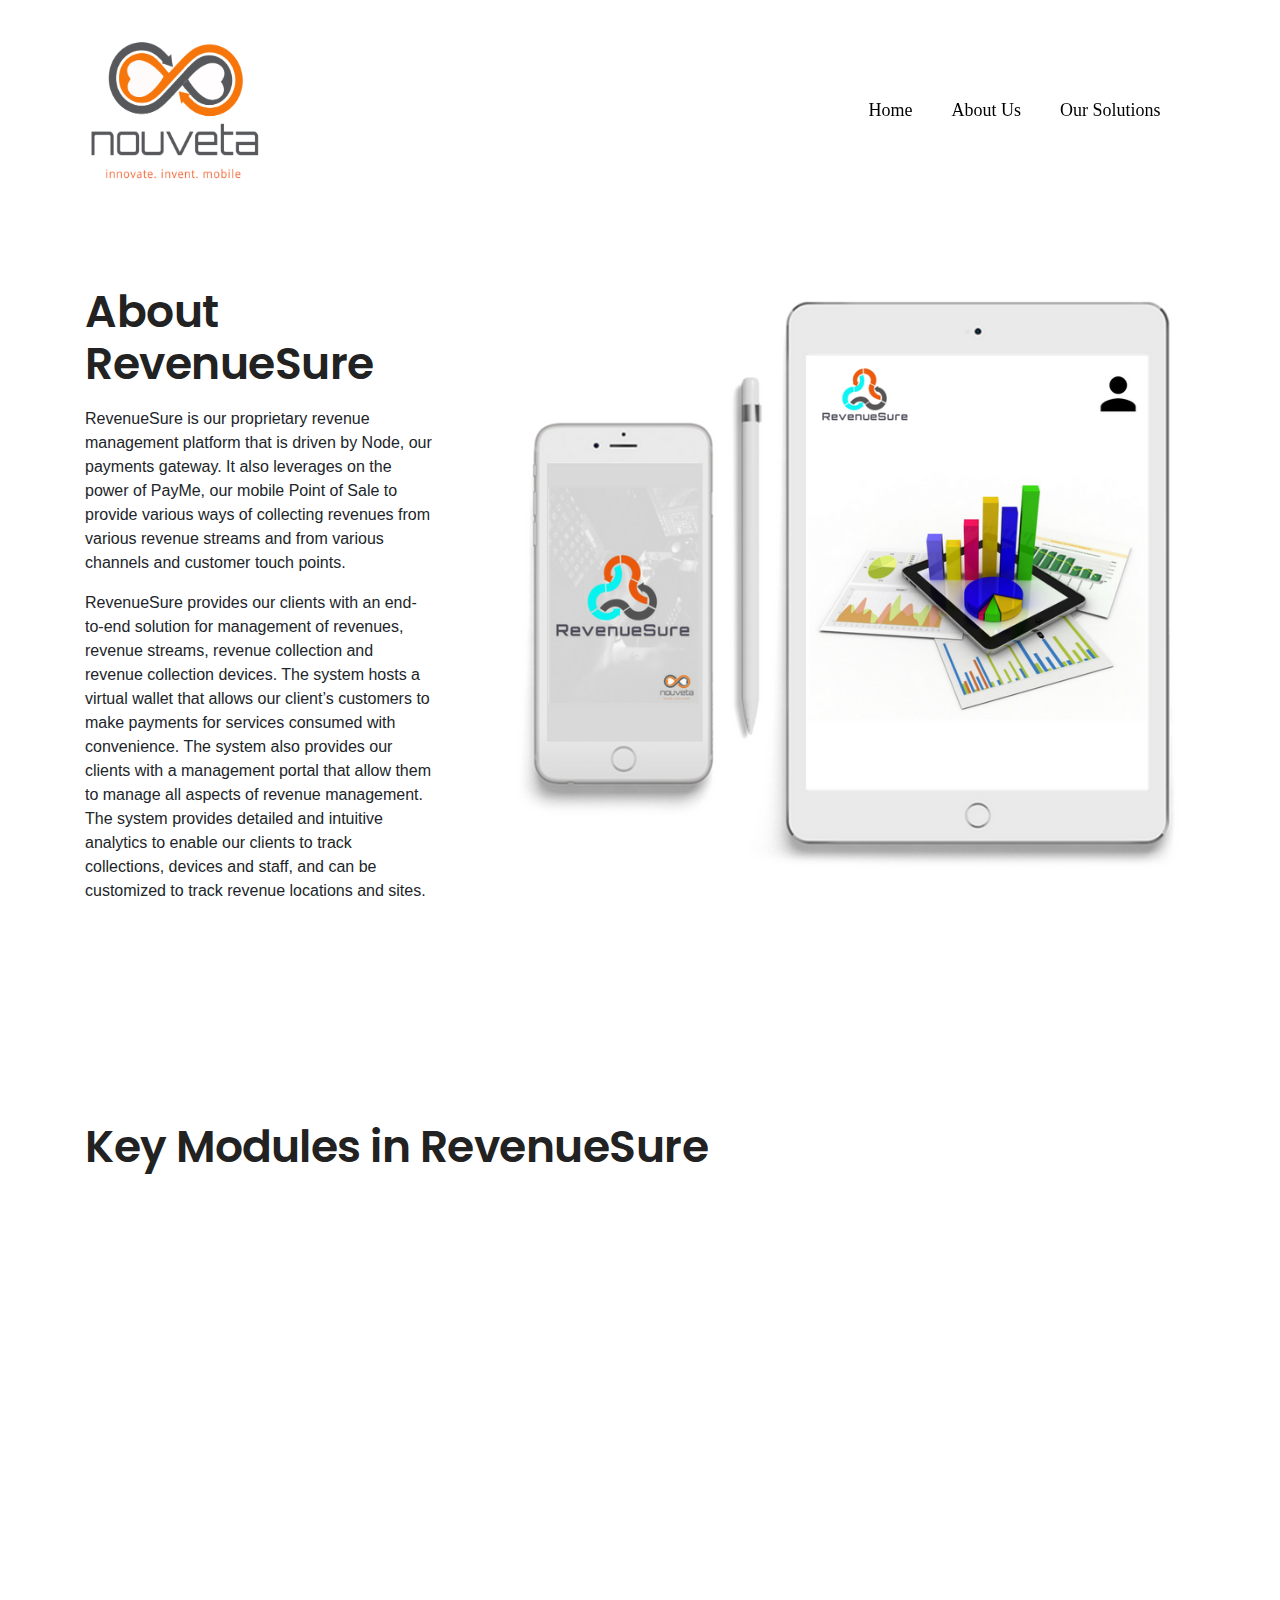
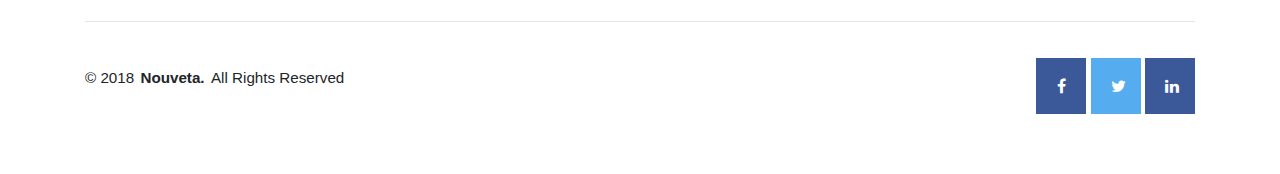
==== commit c2f13eb4: "fine" ====
--- a/revenue.html
+++ b/revenue.html
@@ -167,8 +167,8 @@
 
 
 
-											<p class="p-lg">RevenueSure is our proprietary revenue management platform that is driven by Node, our payments gateway. It also leverages on the power of PayMe, our mobile Point of Sale to provide various ways of collecting revenues from various revenue streams and from various channels and customer touch points.</p>
-                      <p class="p-lg">RevenueSure provides our clients with an end-to-end solution for management of revenues, revenue streams, revenue collection and revenue collection devices. The system hosts a virtual wallet that allows our client’s customers to make payments for services consumed with convenience. The system also provides our clients with a management portal that allow them to manage all aspects of revenue management. The system provides detailed and intuitive analytics to enable our clients to track collections, devices and staff, and can be customized to track revenue locations and sites.</p>
+											<p>RevenueSure is our proprietary revenue management platform that is driven by Node, our payments gateway. It also leverages on the power of PayMe, our mobile Point of Sale to provide various ways of collecting revenues from various revenue streams and from various channels and customer touch points.</p>
+                      <p>RevenueSure provides our clients with an end-to-end solution for management of revenues, revenue streams, revenue collection and revenue collection devices. The system hosts a virtual wallet that allows our client’s customers to make payments for services consumed with convenience. The system also provides our clients with a management portal that allow them to manage all aspects of revenue management. The system provides detailed and intuitive analytics to enable our clients to track collections, devices and staff, and can be customized to track revenue locations and sites.</p>
 
 
 						 				</div>
@@ -210,7 +210,7 @@
 
 												<h4>eWallet</h4>
 
-												<p class="grey-color p-lg">
+												<p class="grey-color">
 													 The eWallet holds funds that are paid for services consumed. The wallet provides a detailed breakdown of all payments made and is accessible by allowed personnel. Funds are maintained in a bank to be paid out as needed.
 												</p>
 
@@ -232,7 +232,7 @@
 
 												<h4>Channels</h4>
 
-												<p class="grey-color p-lg">
+												<p class="grey-color">
 													The system is accessible via the internet and contains encrypted access control protocols. Only authorized people can access the system. Customers can make payments through the web portal, SMS and USSD.
 												</p>
 
@@ -254,7 +254,7 @@
 
 												<h4>Backend Portal</h4>
 
-												<p class="grey-color p-lg">
+												<p class="grey-color">
 													The backend portal allows our clients to monitor all activities in operations, revenue collection and management. It allows for easy addition of revenue streams, updating of various rates to be paid, add/remove devices, view transactions etc.
 
 												</p>
@@ -276,7 +276,7 @@
 
 											 <h4>Reports & Analytics</h4>
 
-											 <p class="grey-color p-lg">
+											 <p class="grey-color">
 													he reports module provides a detailed breakdown of each revenue stream. It also provides insights into the data collected through the system and provides audit capabilities
 											 </p>
 
@@ -289,17 +289,7 @@
 							</div>
 						</section>
 
-						<div class="col-md-12 col-xl-12 offset-xl-1">
-							<div class="video-preview text-center m-bottom-50 animated" data-animation="fadeInLeft" data-animation-delay="400">
-
-
-									<!-- Preview Image -->
-									<img class="img-fluid" src="images/carousel-slider/3.jpg" alt="video-preview">
-
-								</a>
-
-							</div>
-						</div>
+						
 
 
 
